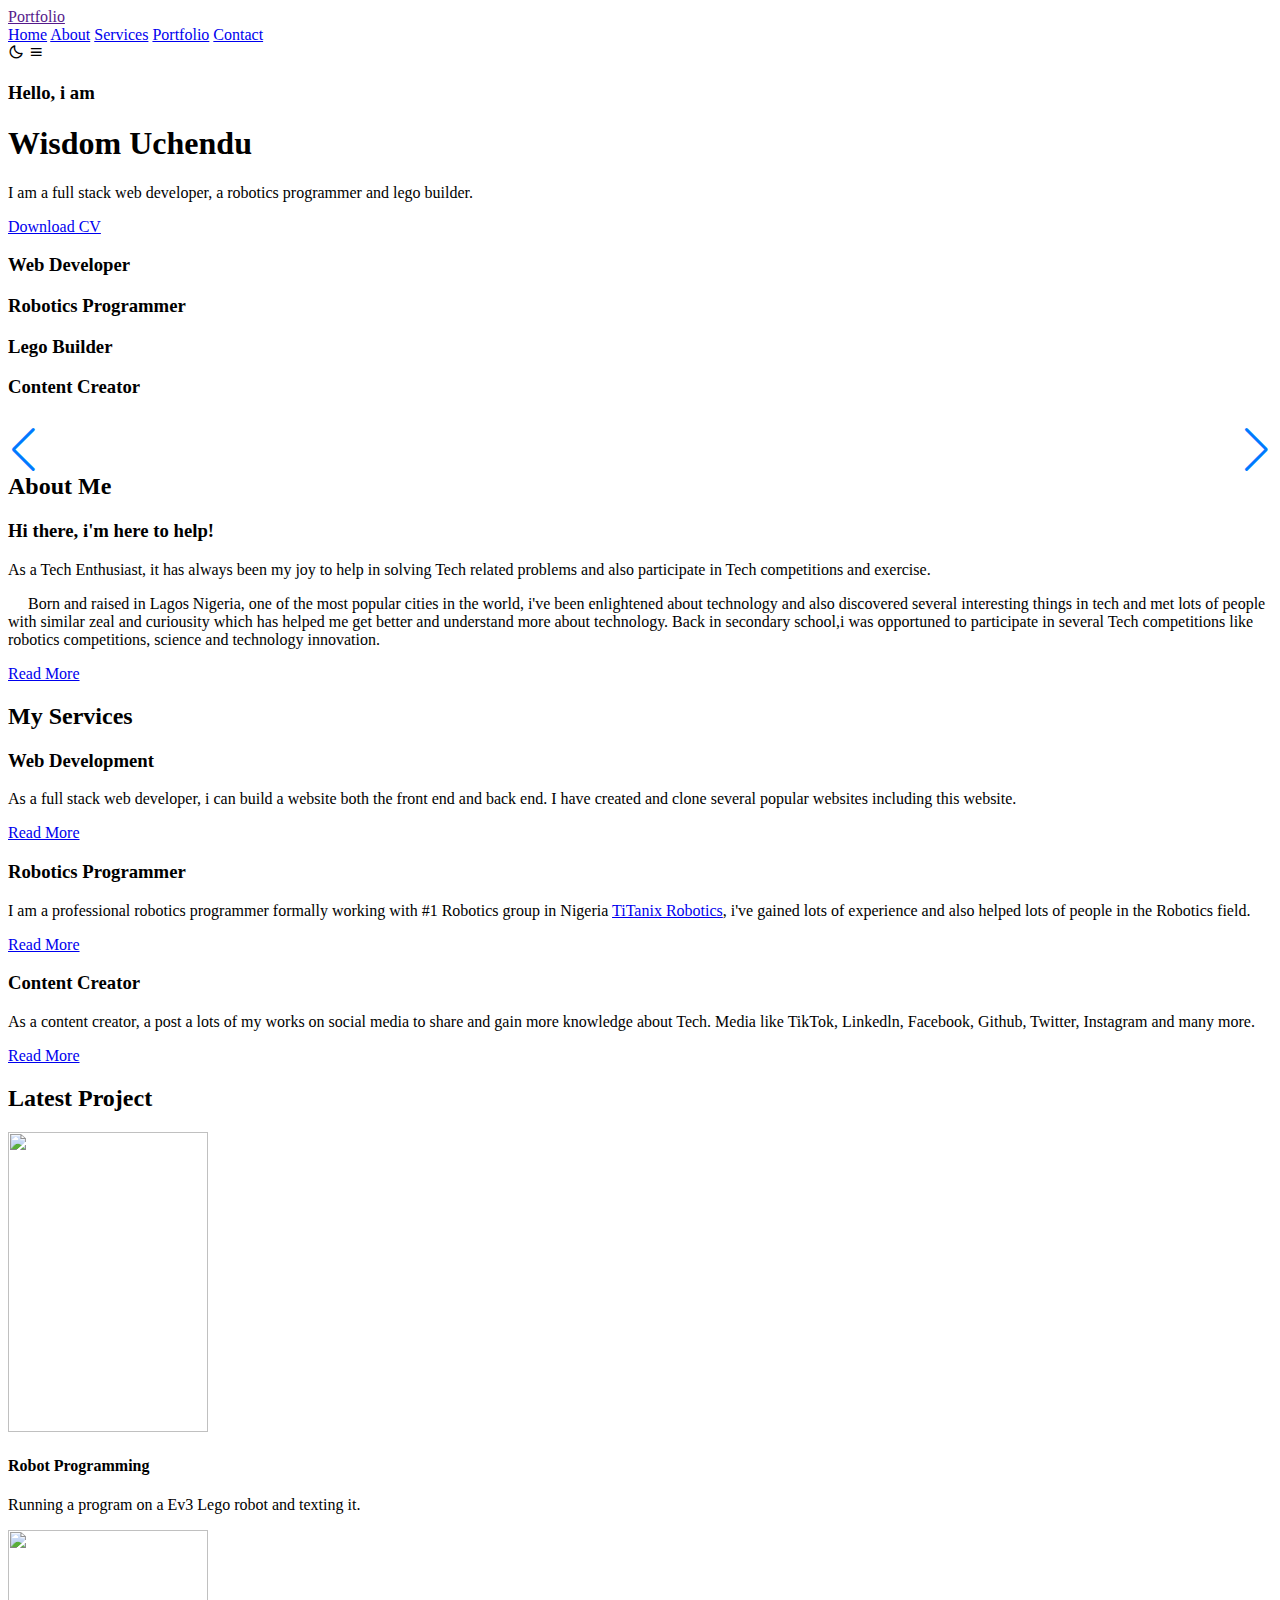
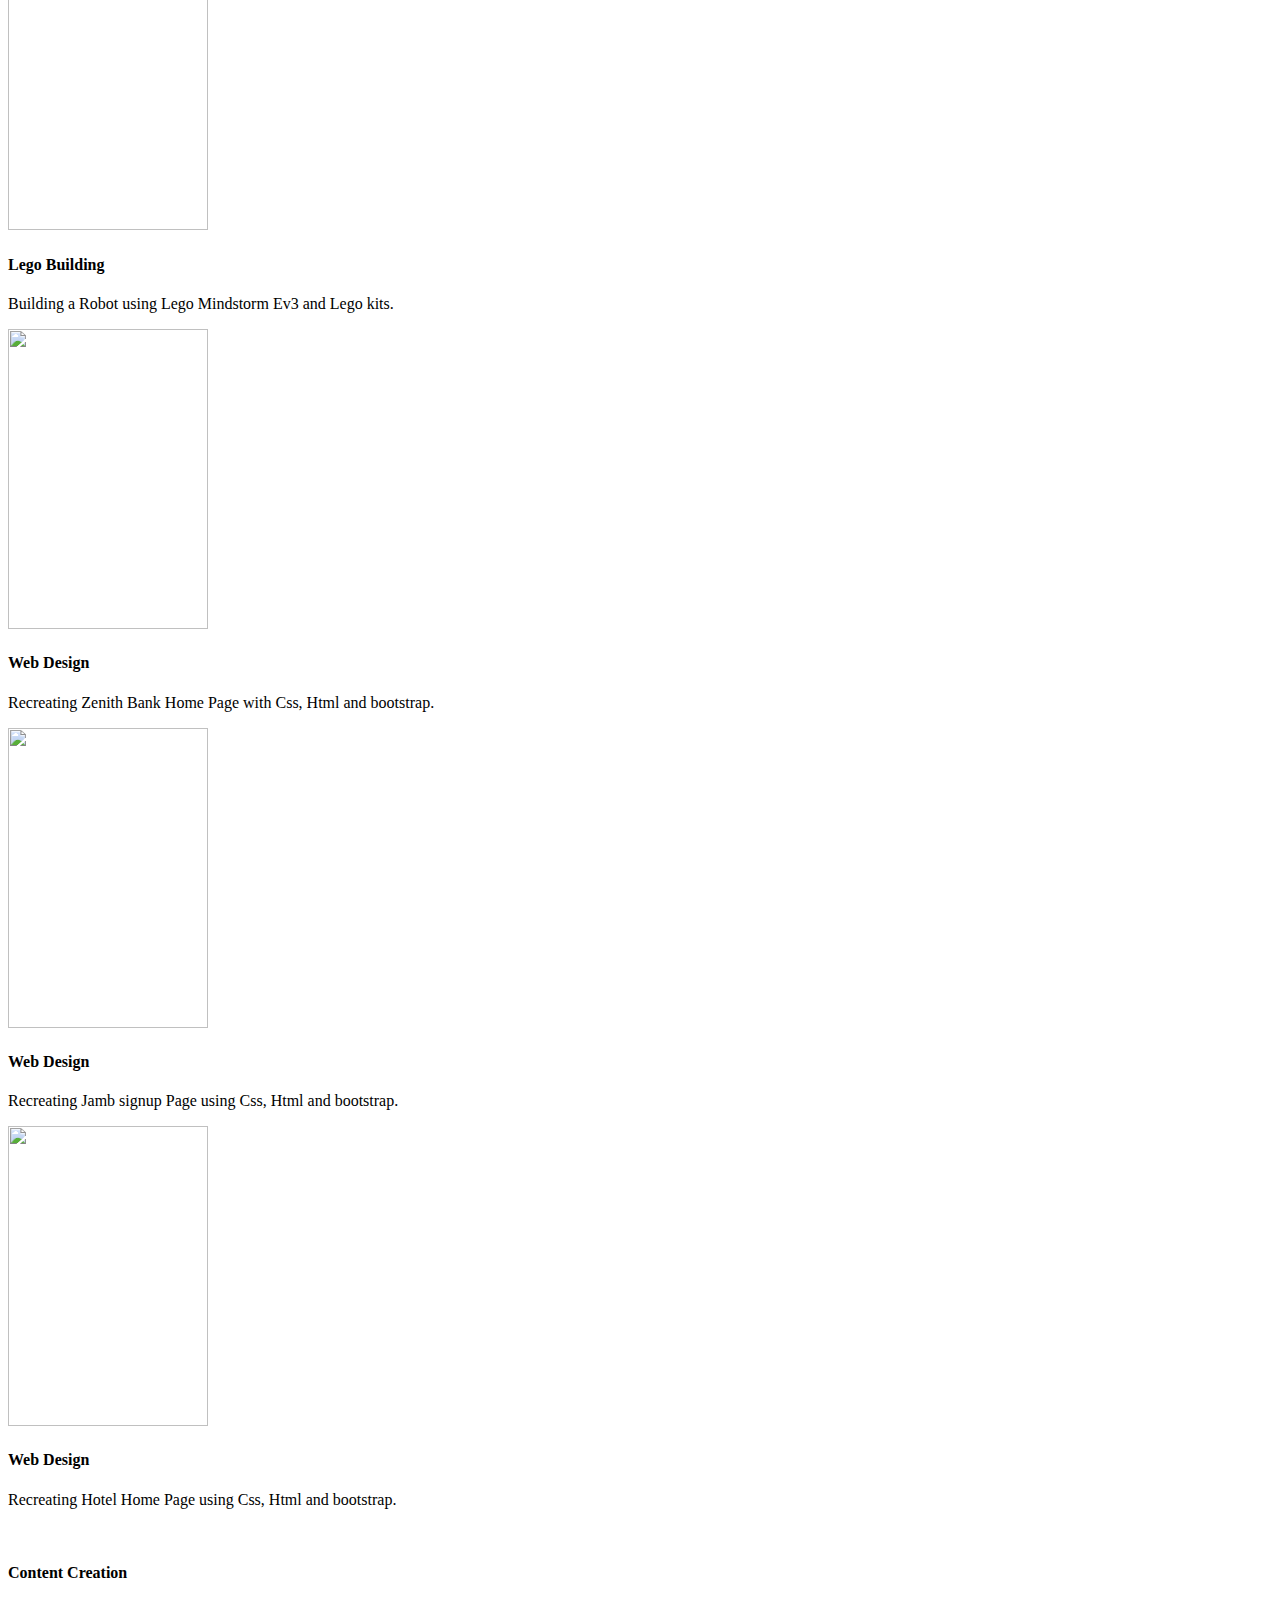
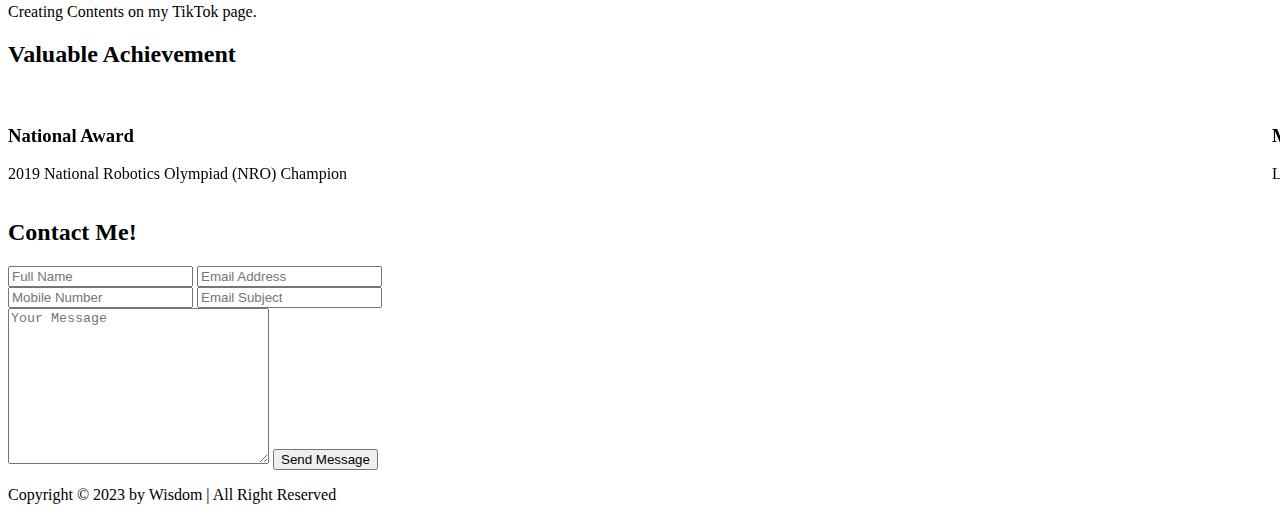
==== index.html @ 63e923a5 "Add files via upload" ====
<!DOCTYPE html>
<html lang="en">
<head>
    <meta charset="UTF-8">
    <meta http-equiv="X-UA-Compatible" content="IE=edge">
    <meta name="viewport" content="width=device-width, initial-scale=1.0">
    <title>WISDOM PORTFOLIO</title>
    <!-- <link rel="stylesheet" href="bootstrap/css/bootstrap.css">
    <link rel="stylesheet" href="bootstrap/css/bootstrap.min.css"> -->
    <link rel="stylesheet" href="https://cdn.jsdelivr.net/npm/swiper@11/swiper-bundle.min.css"/>
    <link rel="stylesheet" href="all.css">
    <link rel="stylesheet" href="portfolio.css">
    <link rel='stylesheet' href='https://unpkg.com/boxicons@2.1.4/css/boxicons.min.css'>
    <link rel="stylesheet" href="portfolio.js">
    
    <script src="bootstrap/js/bootstrap.js"></script>
</head>
<body>
    <div id="wrapper">
        <header class="header" id="header">
            <a href="" class="logo">Portfolio</a>
            <nav class="navbar">
                
                    <a class=" active" href="#home">Home</a>
                    <a class="" href="#about">About</a>
                    <a class="" href="#services">Services</a>
                    <a class="" href="#portfolio">Portfolio</a>
                    <a class="" href="#contact">Contact</a>
                
            </nav>
            <div class="bx bx-moon" id="darkMode-icon"></div>
            
            

            <div class="bx bx-menu" id="menu-icon"></div>
            
            
        </header>
        
            <section class="home" id="home">
                <div class="home-content">
                    <h3>Hello, i am</h3>
                    <h1>Wisdom Uchendu</h1>
                    <p>I am a full stack web developer, a robotics programmer and lego builder.</p>
                
    
                    <div class="social-media">
                        <a href="https://web.facebook.com/wisdom.uchendu.73" target="_blank"><i class="fab fa-facebook fa-2x"></i></a>
                        <a href="https://www.instagram.com/iam.wisdom7/" target="_blank"><i class="fab fa-instagram fa-2x"></i></a>
                        <a href="https://twitter.com/WisdomUchendu2" target="_blank"><i class="fab fa-twitter fa-2x"></i></a>
                        <a href="https://wa.me/+2349038744614?text=Hello Wisdom" target="_blank"><i class="fab fa-whatsapp fa-2x"></i></a>
                        <a href="https://www.linkedin.com/in/wisdom-uchendu-907a48246/" target="xfj"><i class="fab fa-linkedin fa-2x"></i></a>
                    </div>
    
                    <a href="#" class="btn">Download CV</a>
                </div>
    
                <div class="profession-container">
                    <div class="profession-box">
                        <div class="profession" style="--i:0;">
                            <i class="fa fa-code"></i>
                            <h3>Web Developer</h3>
                        </div>
                        <div class="profession" style="--i:1;">
                            <i class="fa fa-robot"></i>
                            <h3>Robotics Programmer</h3>
                        </div>
                        <div class="profession" style="--i:2;">
                            <i class="fa fa-building"></i>
                            <h3>Lego Builder</h3>
                        </div>
                        <div class="profession" style="--i:3;">
                            <i class="fa fa-camera"></i>
                            <h3>Content Creator</h3>
                        </div>
    
                        <div class="circle"></div>
                    </div>
    
                    <div class="overlay"></div>
                </div>
    
                <div class="home-img">
                    <img src="Myproject(2).png" alt="">
                </div>
            </section>
            <!----------------------- ABOUT --------------->
            <!----------------------- ABOUT --------------->
            <section class="about secs" id="about">
                <div class="about-img">
                    <img src="" alt="">
                </div>
                
                <div class="about-content">
                    <h2 class="heading">About <span>Me</span></h2>
                    <h3>Hi there, i'm here to help!</h3>
                    <p>As a Tech Enthusiast, it has always been my joy to help in solving Tech related problems
                    and also participate in Tech competitions and exercise.
                    <p style="text-indent: 20px; margin: 0;">Born and raised in Lagos Nigeria, one of the most popular cities
                    in the world, i've been enlightened about technology and also discovered several interesting things
                    in tech and met lots of people with similar zeal and curiousity which has helped me get better and understand
                    more about technology.
                    Back in secondary school,i was opportuned to participate in several Tech competitions like robotics competitions, science and technology
                    innovation.
                    </p>
                </p>
                    <a href="#" class="btn">Read More</a>     
                </div>
            </section>
            <!-- SERVICES -->
            <!-- SERVICES -->
            <section class="services" id="services">
                <h2 class="heading">My <span>Services</span></h2>
    
                <div class="services-container">
                    <div class="services-box">
                        <i class="fa fa-code fa-3x"></i>
                        <h3>Web Development</h3>
                        <p>As a full stack web developer, i can build a website both the front end and
                        back end. I have created and clone several popular websites including this website.
                        </p>
                        <a href="#" class="btn">Read More</a>
                    </div>
                    <div class="services-box">
                        <i class="fa fa-robot fa-3x"></i>
                        <h3>Robotics Programmer</h3>
                        <p>I am a professional robotics programmer formally working with #1 Robotics group in
                         Nigeria <a href="#">TiTanix Robotics</a>, i've gained lots of experience and also helped lots
                         of people in the Robotics field.
                        </p>
                        <a href="#" class="btn">Read More</a>
                    </div>
                    
                    <div class="services-box">
                        <i class="fa fa-camera fa-3x"></i>
                        <h3>Content Creator</h3>
                        <p>As a content creator, a post a lots of my works on social media to share and gain
                        more knowledge about Tech. Media like TikTok, Linkedln, Facebook, Github, Twitter, Instagram and many more.
                        </p>
                        <a href="#" class="btn">Read More</a>
                    </div>
                </div>
            </section>

            <!-- portfolio -->
            <!-- portfolio --> 
            <section class="portfolio" id="portfolio">
                <h2 class="heading">Latest <span>Project</span></h2>

                <div class="portfolio-container">
                    <div class="portfolio-box">
                        <img src="robot-program.jpg" height="300" width="200" alt="">
                        <div class="portfolio-layer">
                            <h4>Robot Programming</h4>
                            <p>Running a program on a Ev3 Lego robot and texting it.
                            </p>
                            <a href="portfolioIframes.html"><i class="fa fa-link"></i></a>
                        </div>
                    </div>
                    <div class="portfolio-box">
                        <img src="Robotics-building.jpg" height="300" width="200" alt="">
                        <div class="portfolio-layer">
                            <h4>Lego Building</h4>
                            <p>Building a Robot using Lego Mindstorm Ev3 and Lego kits.
                            </p>
                            <a href="portfolioIMG.html"><i class="fa fa-link"></i></a>
                        </div>
                    </div>
                    <div class="portfolio-box">
                        <img src="web-zenight.jpg" height="300" width="200" alt="">
                        <div class="portfolio-layer">
                            <h4>Web Design</h4>
                            <p>Recreating Zenith Bank Home Page with Css, Html and bootstrap.
                            </p>
                            <a href="#"><i class="fa fa-link"></i></a>
                        </div>
                    </div>
                    <div class="portfolio-box">
                        <img src="web-jamb.jpg" height="300" width="200" alt="">
                        <div class="portfolio-layer">
                            <h4>Web Design</h4>
                            <p>Recreating Jamb signup Page using Css, Html and bootstrap.
                            </p>
                            <a href="#"><i class="fa fa-link"></i></a>
                        </div>
                    </div>
                    <div class="portfolio-box">
                        <img src="web-hotel.jpg" height="300" width="200" alt="">
                        <div class="portfolio-layer">
                            <h4>Web Design</h4>
                            <p>Recreating Hotel Home Page using Css, Html and bootstrap.
                            </p>
                            <a href="#"><i class="fa fa-link"></i></a>
                        </div>
                    </div>
                    <div class="portfolio-box">
                        <img src="content-created.jpg" height="300" width="" alt="">
                        <div class="portfolio-layer">
                            <h4>Content Creation</h4>
                            <p>Creating Contents on my TikTok page.
                            </p>
                            <a href="https://www.tiktok.com/@uchenduwisdom?lang=en" target="_blank"><i class="fa fa-link"></i></a>
                        </div>
                    </div>
                </div>
            </section>

            <div class="testimonial-container">
                <h2 class="heading">Valuable <span>Achievement</span></h2>
                    
                <div class="testimonial-wrapper">
                    <div class="testimonial-box mySwiper">
                        <div class="testimonial-content swiper-wrapper">
                            <div class="testimonial-slide swiper-slide">
                                <img src="Hungary-pic11.jpg" alt="" width="300">
                                <h3>National Award</h3>
                                <p>2019 National Robotics Olympiad (NRO) Champion<i class="fa fa-trophy"></i></p>
                            </div>
                            <div class="testimonial-slide swiper-slide">
                                <img src="Award4.jpg" alt="" width="300">
                                <h3>Mrs Folasade Adefisayo</h3>
                                <p>Letter of commendation for my hard work, diligence and excellent performance at the world
                                robot olympiad in Gyor Hungary.</p>
                            </div>
                            <div class="testimonial-slide swiper-slide">
                                <img src="Hungary-pic2.jpg" alt="" width="300">
                                <h3>International Tech Participation</h3>
                                <p>Participating in 2019 Technology & Robot programming and innovation Dubai.</p>
                            </div>
                        </div>
                        <div class="swiper-button-next"></div>
                        <div class="swiper-button-prev"></div>
                        <div class="swiper-pagination"></div>
                    </div>
                    
                </div>
            </div>
            <section class="contact" id="contact">
                <h2 class="heading">Contact <span>Me!</span></h2>

                <form onsubmit="sendEmail(); reset(); return false;">
                    <div class="input-box">
                        <input type="text" id="name" placeholder="Full Name">
                        <input type="email" id="email" placeholder="Email Address">
                    </div>
                    <div class="input-box">
                        <input type="text" id="phone" placeholder="Mobile Number">
                        <input type="text" id="subject" placeholder="Email Subject">
                    </div>
                    <textarea name="" id="" cols="30" rows="10" placeholder="Your Message"></textarea>
                    <input type="submit" value="Send Message" class="btn">
                </form>
            </section>
        <footer class="footer">
            <div class="footer-text">
                <p>Copyright &copy; 2023 by Wisdom | All Right Reserved</p>
            </div>
            <div class="footer-iconTop">
                <a href="#home"><i class="fa fa-arrow-up fa-2x"></i></a>
            </div>
        </footer>
    </div>

    <!-- scroll reveal -->
    <script src="https://smtpjs.com/v3/smtp.js"></script>
    <script>
            function sendEmail(){
            Email.send({
                Host : "smtp.gmail.com",
                Username : "wisdomuchendu49@gmail.com",
                Password : "qwwmsiatynapcegk",
                To : 'wisdomuchendu49@gmail.com',
                From : document.getElementById("email").value,
                Subject : document.getElementById("subject").value,
                Body : "And this is the body"
            }).then(
                message => alert(message)
            );
        }
    </script>
    <script src="https://unpkg.com/scrollreveal"></script>


    <script src="https://cdn.jsdelivr.net/npm/swiper@11/swiper-bundle.min.js"></script>
    <script src="portfolio.js"></script>
    <!-- <script type="text/javascript" src="assets/javascript/portfolio2.js"></script> -->

</body>
</html>
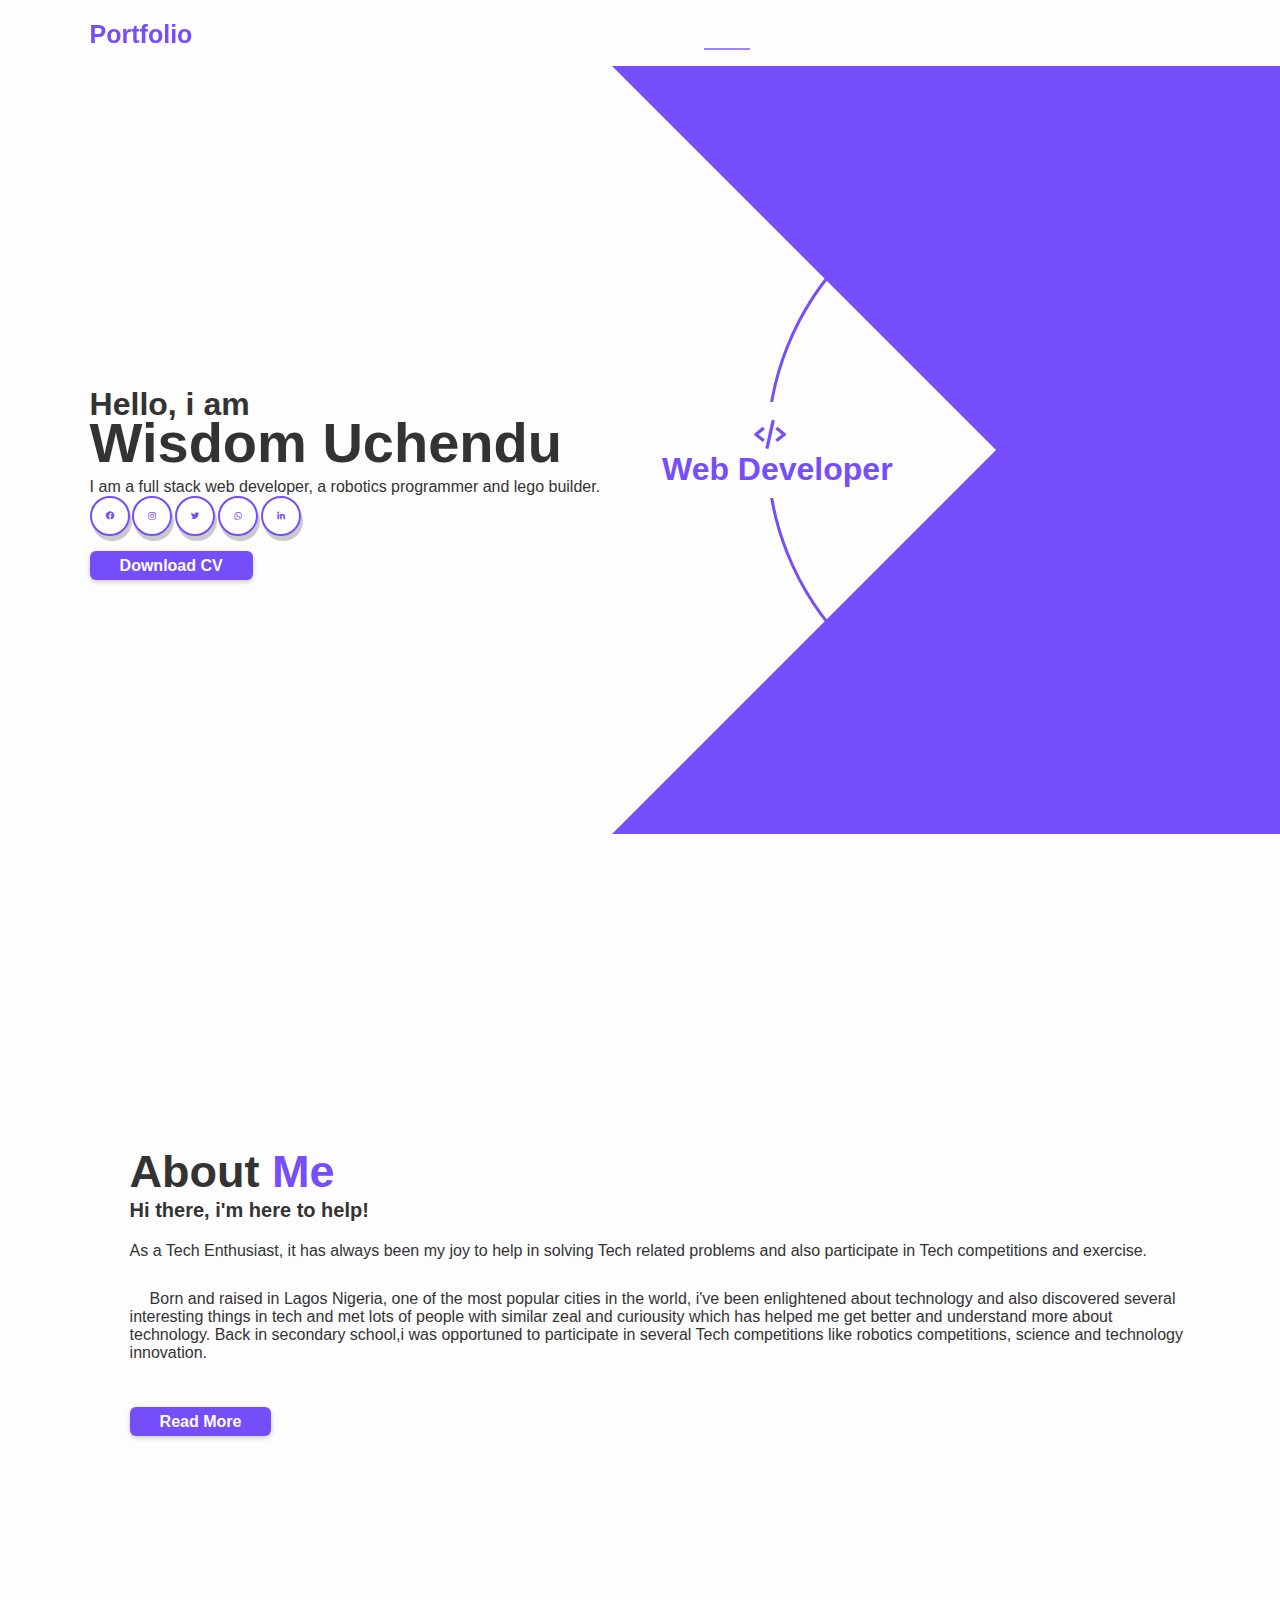
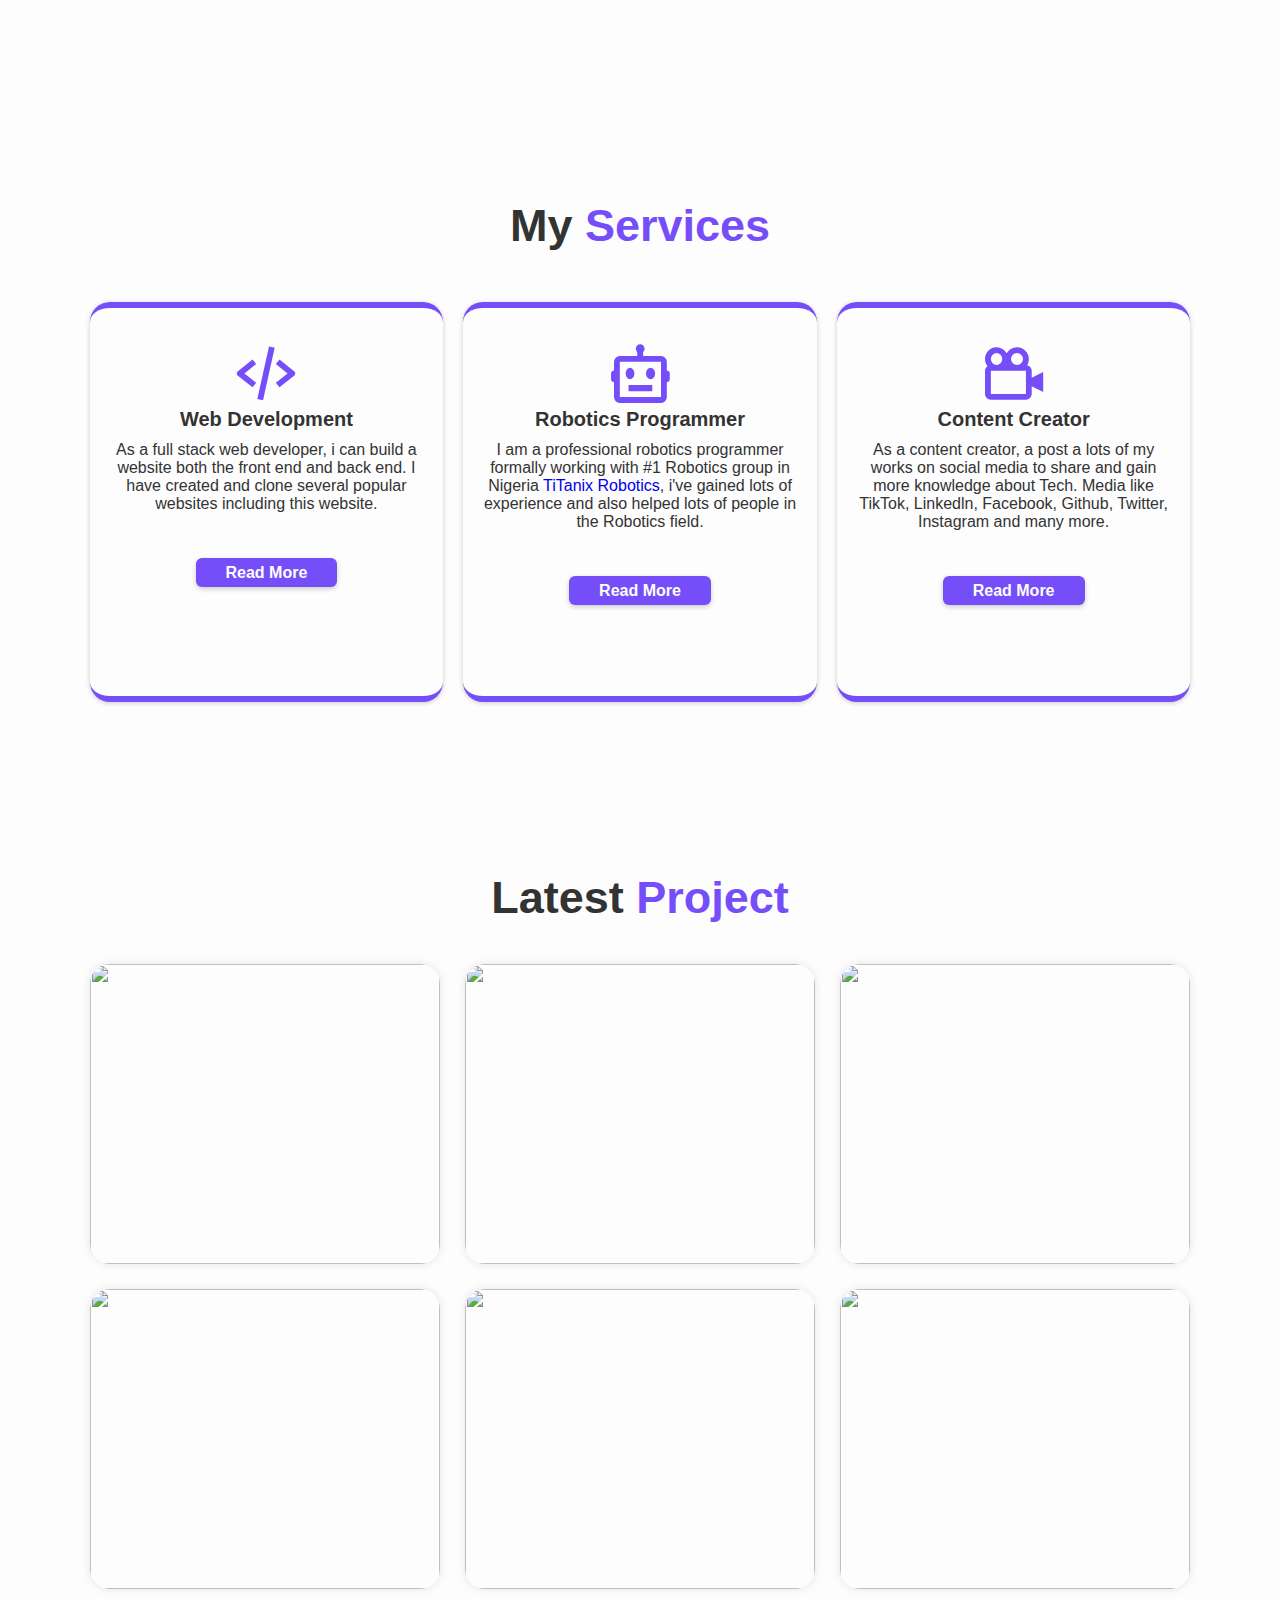
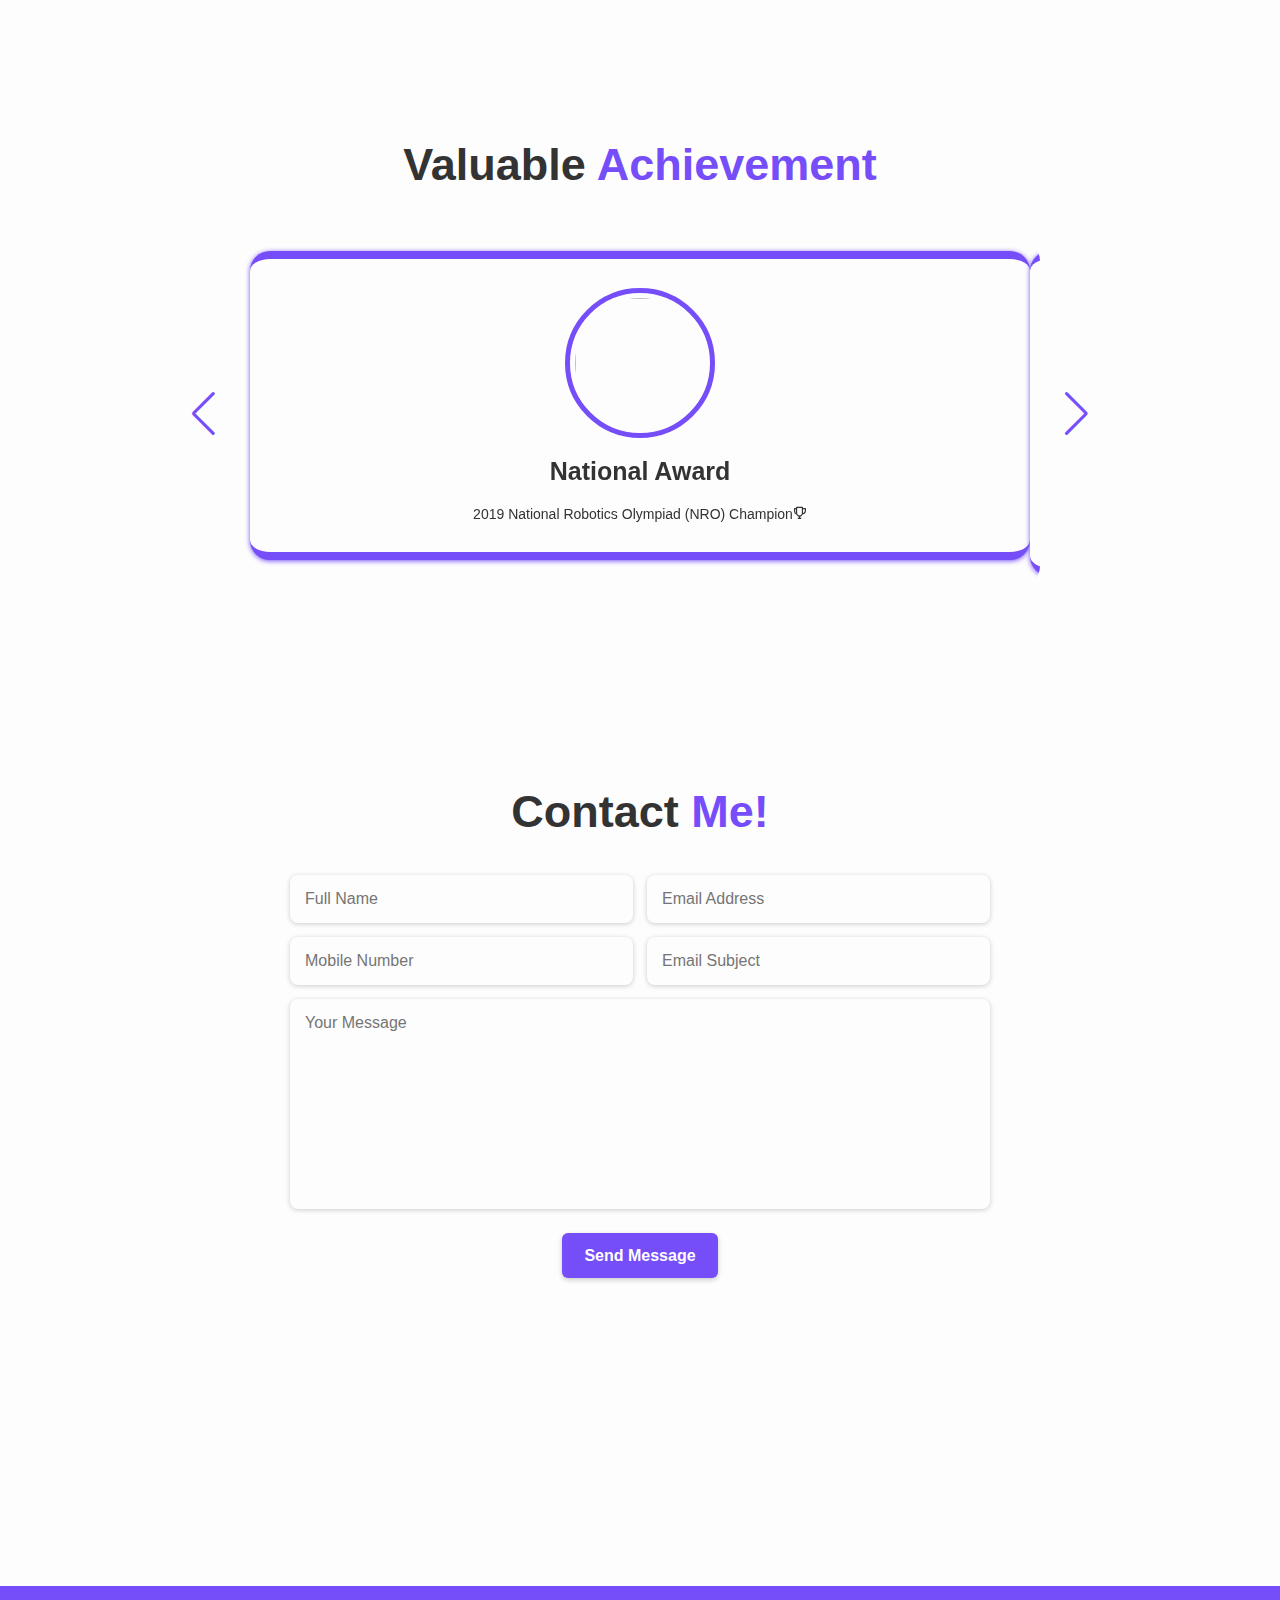
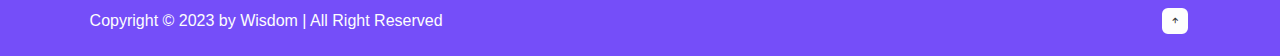
==== commit 757ae75f: "Add files via upload" ====
--- a/index.html
+++ b/index.html
@@ -8,6 +8,7 @@
     <!-- <link rel="stylesheet" href="bootstrap/css/bootstrap.css">
     <link rel="stylesheet" href="bootstrap/css/bootstrap.min.css"> -->
     <link rel="stylesheet" href="https://cdn.jsdelivr.net/npm/swiper@11/swiper-bundle.min.css"/>
+    <link rel="icon" type="image/png" href="Wimage.jpg">
     <link rel="stylesheet" href="all.css">
     <link rel="stylesheet" href="portfolio.css">
     <link rel='stylesheet' href='https://unpkg.com/boxicons@2.1.4/css/boxicons.min.css'>
@@ -45,11 +46,11 @@
                 
     
                     <div class="social-media">
-                        <a href="https://web.facebook.com/wisdom.uchendu.73" target="_blank"><i class="fab fa-facebook fa-2x"></i></a>
-                        <a href="https://www.instagram.com/iam.wisdom7/" target="_blank"><i class="fab fa-instagram fa-2x"></i></a>
-                        <a href="https://twitter.com/WisdomUchendu2" target="_blank"><i class="fab fa-twitter fa-2x"></i></a>
-                        <a href="https://wa.me/+2349038744614?text=Hello Wisdom" target="_blank"><i class="fab fa-whatsapp fa-2x"></i></a>
-                        <a href="https://www.linkedin.com/in/wisdom-uchendu-907a48246/" target="xfj"><i class="fab fa-linkedin fa-2x"></i></a>
+                        <a href="https://web.facebook.com/wisdom.uchendu.73" target="_blank"><i class='bx bxl-facebook-circle'></i></a>
+                        <a href="https://www.instagram.com/iam.wisdom7/" target="_blank"><i class='bx bxl-instagram'></i></a>
+                        <a href="https://twitter.com/WisdomUchendu2" target="_blank"><i class='bx bxl-twitter'></i></a>
+                        <a href="https://wa.me/+2349038744614?text=Hello Wisdom" target="_blank"><i class='bx bxl-whatsapp'></i></i></a>
+                        <a href="https://www.linkedin.com/in/wisdom-uchendu-907a48246/" target="xfj"><i class='bx bxl-linkedin'></i></i></a>
                     </div>
     
                     <a href="#" class="btn">Download CV</a>
@@ -58,19 +59,19 @@
                 <div class="profession-container">
                     <div class="profession-box">
                         <div class="profession" style="--i:0;">
-                            <i class="fa fa-code"></i>
+                            <i class='bx bx-code-alt'></i>
                             <h3>Web Developer</h3>
                         </div>
                         <div class="profession" style="--i:1;">
-                            <i class="fa fa-robot"></i>
+                            <i class='bx bx-bot'></i>
                             <h3>Robotics Programmer</h3>
                         </div>
                         <div class="profession" style="--i:2;">
-                            <i class="fa fa-building"></i>
+                            <i class='bx bx-buildings'></i>
                             <h3>Lego Builder</h3>
                         </div>
                         <div class="profession" style="--i:3;">
-                            <i class="fa fa-camera"></i>
+                            <i class='bx bx-camera-movie'></i>
                             <h3>Content Creator</h3>
                         </div>
     
@@ -114,7 +115,7 @@
     
                 <div class="services-container">
                     <div class="services-box">
-                        <i class="fa fa-code fa-3x"></i>
+                        <i class='bx bx-code-alt'></i>
                         <h3>Web Development</h3>
                         <p>As a full stack web developer, i can build a website both the front end and
                         back end. I have created and clone several popular websites including this website.
@@ -122,7 +123,7 @@
                         <a href="#" class="btn">Read More</a>
                     </div>
                     <div class="services-box">
-                        <i class="fa fa-robot fa-3x"></i>
+                        <i class='bx bx-bot'></i>
                         <h3>Robotics Programmer</h3>
                         <p>I am a professional robotics programmer formally working with #1 Robotics group in
                          Nigeria <a href="#">TiTanix Robotics</a>, i've gained lots of experience and also helped lots
@@ -132,7 +133,7 @@
                     </div>
                     
                     <div class="services-box">
-                        <i class="fa fa-camera fa-3x"></i>
+                        <i class='bx bx-camera-movie'></i>
                         <h3>Content Creator</h3>
                         <p>As a content creator, a post a lots of my works on social media to share and gain
                         more knowledge about Tech. Media like TikTok, Linkedln, Facebook, Github, Twitter, Instagram and many more.
@@ -154,7 +155,7 @@
                             <h4>Robot Programming</h4>
                             <p>Running a program on a Ev3 Lego robot and texting it.
                             </p>
-                            <a href="portfolioIframes.html"><i class="fa fa-link"></i></a>
+                            <a href="portfolioIframes.html"><i class='bx bx-link'></i></a>
                         </div>
                     </div>
                     <div class="portfolio-box">
@@ -163,7 +164,7 @@
                             <h4>Lego Building</h4>
                             <p>Building a Robot using Lego Mindstorm Ev3 and Lego kits.
                             </p>
-                            <a href="portfolioIMG.html"><i class="fa fa-link"></i></a>
+                            <a href="portfolioIMG.html"><i class='bx bx-link'></i></a>
                         </div>
                     </div>
                     <div class="portfolio-box">
@@ -172,7 +173,7 @@
                             <h4>Web Design</h4>
                             <p>Recreating Zenith Bank Home Page with Css, Html and bootstrap.
                             </p>
-                            <a href="#"><i class="fa fa-link"></i></a>
+                            <a href="#"><i class='bx bx-link'></i></a>
                         </div>
                     </div>
                     <div class="portfolio-box">
@@ -181,7 +182,7 @@
                             <h4>Web Design</h4>
                             <p>Recreating Jamb signup Page using Css, Html and bootstrap.
                             </p>
-                            <a href="#"><i class="fa fa-link"></i></a>
+                            <a href="#"><i class='bx bx-link'></i></a>
                         </div>
                     </div>
                     <div class="portfolio-box">
@@ -190,7 +191,7 @@
                             <h4>Web Design</h4>
                             <p>Recreating Hotel Home Page using Css, Html and bootstrap.
                             </p>
-                            <a href="#"><i class="fa fa-link"></i></a>
+                            <a href="#"><i class='bx bx-link'></i></a>
                         </div>
                     </div>
                     <div class="portfolio-box">
@@ -199,7 +200,7 @@
                             <h4>Content Creation</h4>
                             <p>Creating Contents on my TikTok page.
                             </p>
-                            <a href="https://www.tiktok.com/@uchenduwisdom?lang=en" target="_blank"><i class="fa fa-link"></i></a>
+                            <a href="https://www.tiktok.com/@uchenduwisdom?lang=en" target="_blank"><i class='bx bx-link'></i></a>
                         </div>
                     </div>
                 </div>
@@ -214,7 +215,7 @@
                             <div class="testimonial-slide swiper-slide">
                                 <img src="Hungary-pic11.jpg" alt="" width="300">
                                 <h3>National Award</h3>
-                                <p>2019 National Robotics Olympiad (NRO) Champion<i class="fa fa-trophy"></i></p>
+                                <p>2019 National Robotics Olympiad (NRO) Champion<i class='bx bx-trophy'></i></p>
                             </div>
                             <div class="testimonial-slide swiper-slide">
                                 <img src="Award4.jpg" alt="" width="300">
@@ -256,7 +257,7 @@
                 <p>Copyright &copy; 2023 by Wisdom | All Right Reserved</p>
             </div>
             <div class="footer-iconTop">
-                <a href="#home"><i class="fa fa-arrow-up fa-2x"></i></a>
+                <a href="#home"><i class='bx bx-up-arrow-alt'></i></a>
             </div>
         </footer>
     </div>
--- a/portfolio.css
+++ b/portfolio.css
@@ -0,0 +1,837 @@
+#wrapper{
+    margin: 0;
+    padding: 0;
+    width: 100%;
+}
+a{
+    text-decoration: none;
+}
+*{
+    margin: 0;
+    padding: 0;
+    box-sizing: border-box;
+    text-decoration: none;
+    border: none;
+    outline: none;
+    scroll-behavior: smooth;
+    font-family: 'poppins', sans-serif;
+}
+:root{
+    --bg-color: #fdfdfd;
+    --text-color: #333;
+    --main-color: #754ef9;
+    --white-color: #fdfdfd;
+    --shadow-color: rgba(0,0,0,0.2);
+}
+.dark-mode{
+    --bg-color: #0b061f;
+    --text-color: #fdfdfd;
+    --shadow-color: rgba(0,0,0,.7);
+}
+html{
+    font-size: 62.5%;
+    overflow-x: hidden;
+}
+body{
+    background: var(--bg-color);
+    color: var(--text-color);
+}
+.header{
+    position: fixed;
+    top: 0;
+    left: 0;
+    width: 100%;
+    padding: 2rem 7%;
+    background: transparent;
+    display: flex;
+    align-items: center;
+    z-index: 100;
+    transition: .5s;
+}
+.navbar a{
+    list-style-type: none;
+}
+ul li{
+    display: inline-flex;
+}
+.header.sticky{
+    background: var(--bg-color);
+    box-shadow: 0 .1rem 1rem var(--shadow-color);
+}
+/* .mobile-menu{
+    display: none;
+} */
+.logo{
+    font-size: 2.5rem;
+    color: var(--main-color);
+    font-weight: 600;
+    margin-right: auto;
+    text-decoration: none;
+}
+.navbar a{
+    position: relative;
+    text-decoration: none;
+    font-size: 1.7rem;
+    color: var(--white-color);
+    font-weight: 500;
+    margin-right: 3.5rem;
+}
+.header.sticky .navbar a{
+    color: var(--text-color);
+}
+.header.sticky .navbar a.active{
+    color: var(--main-color);
+}
+.navbar a.active::before{
+    content: '';
+    position: absolute;
+    left: 0;
+    bottom: -6px;
+    width: 100%;
+    height: .2rem;
+    background: var(--white-color);
+}
+.navbar a.active::before{
+    background: var(--main-color);
+    opacity: .7;
+}
+#darkMode-icon{
+    font-size: 2.4rem;
+    color: var(--white-color);
+    cursor: pointer;
+}
+.header.sticky #darkMode-icon{
+    color: var(--text-color);
+    opacity: .9;
+}
+.header.sticky .navbar a::before{
+    background: var(--main-color);
+    opacity: .7;
+}
+
+#menu-icon{
+    font-size: 3.6rem;
+    color: var(--text-color);
+    display: none;
+}
+section{
+    min-height: 100vh;
+    padding: 10rem 7% 2rem;
+}
+.home{
+    display: flex;
+    align-items: center;
+}
+.home .home-section{
+    max-width: 44rem;
+}
+.home-content h3{
+    font-size: 3.2rem;
+    font-weight: 600;
+    line-height: 0.3;
+}
+.home-content h1{
+    font-size: 5.6rem;
+    font-weight: 700;
+    margin-bottom: .3rem;
+}
+.home-content p{
+    font-size: 1.6rem;
+}
+.home-content .social-media a{
+    text-decoration: none;
+    display: inline-flex;
+    justify-content: center;
+    align-items: center;
+    width: 4rem;
+    height: 4rem;
+    background: transparent;
+    border: 0.2rem solid var(--main-color);
+    border-radius: 50%;
+    box-shadow: 0.2rem 0.5rem var(--shadow-color);
+    color: var(--main-color);
+}
+.home-content .social-media a:hover{
+    background-color: var(--main-color);
+    color: var(--white-color);
+}
+.btn{
+    margin-top: 15px;
+    display: inline-block;
+    padding: 1.2rem 2.8rem;
+    background: var(--main-color);
+    border-radius: 0.6rem;
+    box-shadow: 0 0.2rem 0.5rem var(--shadow-color);
+    font-size: 1.6rem;
+    color: var(--white-color);
+    line-height: 0.1rem;
+    font-weight: 600;
+    border: .2rem solid transparent;
+    transition: .5s ease;
+}
+.btn:hover{
+    background: transparent;
+    color: var(--main-color);
+    border-color: var(--main-color);
+}
+.home .profession-container{
+    position: absolute;
+    top: 50%;
+    right: 0;
+    transform: translateY(-50%);
+    width: 768px;
+    height: 768px;
+    overflow: hidden;
+}
+.home .profession-container .profession-box{
+    position: absolute;
+    top: 0;
+    right: 0;
+    width: 768px;
+    height: 768px;
+    border-radius: 50%;
+    display: flex;
+    justify-content: center;
+    align-items: center;
+    animation: professionRotate 13s ease-out infinite;
+}
+@keyframes professionRotate{
+    0%,20%{
+        transform: rotate(0deg);
+    }
+    25%,45%{
+        transform: rotate(-90deg);
+    }
+    50%,70%{
+        transform: rotate(-180deg);
+    }
+    75%,95%{
+        transform: rotate(-270deg);
+    }
+    100%{
+        transform: rotate(-360deg);
+    }
+}
+.home .profession-box .profession{
+    left: 0;
+    position: absolute;
+    display: flex;
+    align-items: center;
+    flex-direction: column;
+    color: var(--main-color);
+    transform: rotate(calc(360deg / 4 * var(--i)));
+    transform-origin: 384px;
+    background: var(--bg-color);
+    padding: 13px 0;
+}
+.home .profession-box .profession:nth-child(1) i{
+    margin-right: 15px;
+}
+.home .profession-box .profession:nth-child(2),
+.home .profession-box .profession:nth-child(4) i{
+    padding-bottom: 20px;
+}
+.home .profession i{
+    font-size: 3.8rem;
+}
+.home .profession h3{
+    font-size: 3.2rem;
+    line-height: 1;
+    font-weight: 600;
+}
+.home .profession-box .circle{
+    width: 560px;
+    height: 560px;
+    border: 3px solid var(--main-color);
+    border-radius: 50%;
+}
+.home .profession-container .overlay{
+    position: absolute;
+    top: 0;
+    right: 0;
+    width: 0;
+    height: 0;
+    border-top: 384px solid var(--main-color);
+    border-right: 384px solid var(--main-color);
+    border-bottom: 384px solid var(--main-color);
+    border-left: 384px solid transparent;
+}
+.home-img img{
+    position: absolute;
+    bottom: 0;
+    right: 0;
+    width: 50rem;
+    pointer-events: none;
+}
+span{
+    color: var(--main-color);
+}
+.about{
+    display: flex;
+    justify-content: center;
+    align-items: center;
+    gap: 4rem;
+    margin-top: -100px;
+}
+.about-img img{
+    width: 55vh;
+}
+.heading{
+    font-size: 4.5rem;
+    text-align: center;
+    font-weight: 600;
+}
+.about-content h2{
+    text-align: left;
+    line-height: 1.2;
+}
+.about-content h3{
+    font-size: 2rem;
+}
+.about-content p{
+    font-size: 1.6rem;
+    margin: 2rem 0 3rem;
+}
+.services{
+    min-height: auto;
+    padding-bottom: 7rem;
+}
+.services h2{
+    margin-bottom: 5rem;
+}
+.services .services-container{
+    display: flex;
+    justify-content: center;
+    align-items: center;
+    flex-wrap: wrap;
+    gap: 2rem;
+}
+.services-container .services-box{
+    flex: 1 1 30rem;
+    background: var(--bg-color);
+    padding: 3rem 2rem 4rem;
+    border-radius:  2rem;
+    box-shadow: 0 .1rem .5rem var(--shadow-color);
+    text-align: center;
+    border-top: .6rem solid var(--main-color);
+    border-bottom: .6rem solid var(--main-color);
+    transition: .5s ease;
+}
+.services-container .services-box:hover{
+    box-shadow: 0 .1rem 2rem var(--shadow-color);
+    transform: scale(1.02);
+    cursor: pointer;
+}
+.services-box{
+    height: 400px;
+}
+.services-box i{
+    color: var(--main-color);
+    font-size: 7rem;
+    transition: .5s ease;
+}
+.services-box h3{
+    font-size: 2rem;
+    font-weight: 600;
+}
+.services-box:hover h3{
+    color: var(--main-color);
+}
+.services-box p{
+    font-size: 1.6rem;
+    margin: 1rem 0 3rem;
+}
+.portfolio{
+    padding-bottom: 10rem;
+}
+.portfolio h2{
+    margin-bottom: 4rem;
+}
+.portfolio .portfolio-container{
+    display: grid;
+    grid-template-columns: repeat(3, 1fr);
+    align-items: center;
+    gap: 2.5rem;
+}
+.portfolio-container .portfolio-box{
+    position: relative;
+    display: flex;
+    border-radius: 2rem;
+    box-shadow: 0 0 1rem rgba(0, 0, 0, .1);
+    overflow: hidden;
+}
+.portfolio-box img{
+    width: 100%;
+    transition: .5 ease;
+}
+.portfolio-box:hover img{
+    transform: scale(1.1);
+}
+.portfolio-box .portfolio-layer{
+    position: absolute;
+    bottom: 0;
+    left: 0;
+    width: 100%;
+    height: 100%;
+    background: linear-gradient(rgba(0, 0, 0, .1), var(--main-color));
+    color: var(--white-color);
+    display: flex;
+    align-items: center;
+    justify-content: center;
+    flex-direction: column;
+    text-align: center;
+    padding: 0 4rem;
+    opacity: 0;
+    transition: 500ms ease;
+}
+.portfolio-box:hover .portfolio-layer{
+    opacity: 1;
+}
+.portfolio-layer h4{
+    font-size: 3rem;
+    font-weight: 600;
+}
+.portfolio-layer p{
+    font-size: 1.6rem;
+    margin: .3rem 0 1rem;
+}
+.portfolio-layer a{
+    display: inline-flex;
+    justify-content: center;
+    align-items: center;
+    width: 5rem;
+    height: 5rem;
+    background: var(--white-color);
+    border-radius: 50%;
+    text-decoration: none;
+}
+.portfolio-layer a i{
+    font-size: 2rem;
+    color: #333;
+}
+
+/*************testimonial********************/
+/*************testimonial********************/
+.testimonial-container{
+    display: flex;
+    align-items: center;
+    flex-direction: column;
+    width: 100%;
+    padding: 5rem 1rem;
+}
+.testimonial-container .testimonial-wrapper{
+    position: relative;
+    max-width: 90rem;
+    width: 100%;
+    padding: 5rem;
+}
+.testimonial-wrapper .testimonial-box{
+    padding: 1rem;
+    border-radius: 2rem;
+    overflow: hidden;
+}
+.testimonial-content .testimonial-slide{
+    display: flex;
+    align-items: center;
+    flex-direction: column;
+    background: var(--bg-color);
+    border-radius: 2rem;
+    box-shadow: 0 .1rem .5rem var(--main-color);
+    padding: 3rem 5rem;
+    border-top: .8rem solid var(--main-color);
+    border-bottom: .8rem solid var(--main-color);
+}
+.testimonial-slide img{
+    /* align-items: center; */
+    width: 14rem;
+    height: 14rem;
+    object-fit: cover;
+    border-radius: 50%;
+    border: .5rem solid var(--bg-color);
+    outline: .5rem solid var(--main-color);
+    margin: .4rem;
+}
+.testimonial-slide h3{
+    font-size: 2.5rem;
+    font-weight: 600;
+    margin: 2rem 0;
+}
+.testimonial-slide p{
+    font-size: 1.4rem;
+    text-align: center;
+}
+.testimonial-box .swiper-button-next,
+.testimonial-box .swiper-button-prev{
+    color: var(--main-color);
+}
+.testimonial-box .swiper-button-next{
+    right: 0;
+}
+.testimonial-box .swiper-button-prev{
+    left: 0;
+}
+.testimonial-box .swiper-pagination-bullet{
+    background: rgba(0, 0, 0, .8);
+}
+.testimonial-box .swiper-pagination-bullet-active{
+    background: var(--main-color);
+}
+/*******************/
+/*******************/
+.contact h2{
+    margin-bottom: 3rem;
+}
+.contact form{
+    max-width: 70rem;
+    margin: 1rem auto;
+    text-align: center;
+    margin-bottom: 3rem;
+}
+.contact form .input-box{
+    display: flex;
+    justify-content: space-between;
+    flex-wrap: wrap;
+}
+.contact form .input-box input,
+.contact form textarea{
+    width: 100%;
+    padding: 1.5rem;
+    font-size: 1.6rem;
+    color: var(--text-color);
+    background: var(--bg-color);
+    border-radius: .8rem;
+    margin: .7rem 0;
+    box-shadow: 0 .1rem .5rem var(--shadow-color);
+}
+.contact form .input-box input{
+    width: 49%;
+}
+.contact form textarea{
+    resize: none;
+}
+.contact form .btn{
+    padding: 20px;
+}
+.footer{
+    display: flex;
+    justify-content: space-between;
+    align-items: center;
+    flex-wrap: wrap;
+    padding: 2rem 7%;
+    background: var(--main-color);
+}
+.footer-text p{
+    font-size: 1.6rem;
+    color: var(--white-color);
+    font-weight: 500;
+}
+.footer-iconTop a{
+    text-decoration: none;
+    display: inline-flex;
+    justify-content: center;
+    align-items: center;
+    padding: .8rem;
+    background: var(--white-color);
+    border-radius: .8rem;
+    border: .2rem solid var(--main-color);
+    outline: .2rem solid transparent;
+    transition: .5s ease;
+}
+.footer-iconTop a:hover{
+    outline-color: var(--white-color);
+}
+.footer-iconTop a i{
+    color: #333;
+}
+/****************** breakpoint @media **********/
+/****************** breakpoint @media **********/
+@media (max-width: 1200px) {
+    html{
+        font-size: 55%;
+    }
+    .home .profession-container{
+        height: 85.8rem;
+    }
+    .home .profession-container .profession-box{
+        right: -12rem;
+        height: 85.8rem;
+    }
+    .home .profession-container .overlay{
+        right: -9rem;
+    }
+}
+/*********** 1024px *****/
+@media (max-width: 1924px){
+    .home .profession-container .profession-box{
+        right: -15rem;
+    }
+    .home .profession-container .overlay{
+        right: -10rem;
+    }
+}
+@media (max-width: 1024px){
+    .header {
+        padding: 2rem 3% 2rem;
+    }
+    section {
+        padding: 10rem 3% 2rem;
+    }
+    .home .portfolio-container .profession-box{
+        right: -22rem;
+    }
+    .home .profession-container .overlay{
+        right: -15rem;
+    }
+
+    /* .home .home-content{
+        max-width: 50rem;
+    }
+    .home .profession-container .profession-box{
+        right: -45rem;
+    }
+    .home .profession-container .overlay{
+        right: -39.5rem;
+    } */
+}
+/************** 991px **************/
+@media (max-width: 991px){
+    .navbar a:nth-child(1),
+    .navbar a:nth-child(2){
+        color: var(--main-color);
+    }
+    /* .navbar a.active::before{
+        background: var(--main-color);
+        opacity: .7;
+    } */
+    .home .home-content{
+        max-width: 50rem;
+    }
+    .home .profession-container .profession-box{
+        right: -45rem;
+    }
+    .home .profession-container .overlay{
+        right: -39.5rem;
+    }
+    .home-img img{
+        display: none;
+    }
+    .services .portfolio{
+        padding-bottom: 7rem;
+    }
+    .contact{
+        min-height: auto;
+    }
+    .footer{
+        padding: 2rem 3%;
+    }
+}
+/*************** 770px ******************/
+@media (max-width: 770px){
+    #menu-icon{
+        display: block;
+    }
+    #dark-icon{
+        position: absolute;
+        right: 7rem;
+        font-size: 2.6rem;
+        color: var(--text-color);
+        margin-bottom: .1rem;
+    }
+    .navbar{
+        position: absolute;
+        top: 100%;
+        left: 0;
+        width: 100%;
+        padding: 1rem 3%;
+        background: var(--bg-color);
+        border-top: 1rem solid rgba(0, 0, 0, .2);
+        box-shadow: 0 .5rem 1rem rgba(0, 0, 0, .1);
+        display: none;
+    }
+    .navbar.active{
+        display: block;
+    }
+    .navbar a{
+        display: block;
+        font-size: 2rem;
+        margin: 3rem 0;
+        color: var(--text-color);
+    }
+    .navbar a:nth-child(1),
+    .navbar a:nth-child(2) {
+        color: var(--text-color);
+    }
+    .navbar a.active{
+        color: var(--main-color);
+    }
+    .navbar a::before{
+        display: none;
+    }
+    .home{
+        padding: 0 3% 23rem;
+        justify-content: center;
+        text-align: center;
+    }
+    .home-content h3{
+        font-size: 2.6rem;
+    }
+    .home-content h1{
+        font-size: 5rem;
+    }
+    .home-content .social-media a{
+        margin: 2.5rem .75rem 3rem;
+    }
+    .home .profession-container{
+        left: -25%;
+        width: 100%;
+        height: 90%;
+    }
+    .home .profession-container .profession-box{
+        position: fixed;
+        top: 60%;
+        left: 20%;
+        border-radius: 0;
+        width: 100%;
+    }
+    .home .profession-box .profession{
+        padding: 0 13px;
+        left: auto;
+        transform-origin: 0;
+    }
+    .home .profession-box .profession:nth-child(1){
+        transform: rotate(-90deg) translate(-120px, -210px);
+    }
+    .home .profession-box .profession:nth-child(1) i {
+        margin-right: 0;
+    } 
+    .home .profession-box .profession:nth-child(2){
+        transform: rotate(0deg) translate(0, -335px);
+    } 
+    .home .profession-box .profession:nth-child(3){
+        transform: rotate(90deg) translate(-115px, -450px);
+    } 
+    .home .profession-box .profession:nth-child(4){
+        transform: rotate(180deg) translate(-220px, -335px);
+    }
+    .home .profession-box .circle{
+        position: fixed;
+        width: 670px;
+        height: 670px;
+        z-index: -1;
+    }
+    .home .profession-container .overlay{
+        position: fixed;
+        top: 90rem;
+        left: 50%;
+        right: 0;
+        transform: rotate(90deg) translate(-50%, -50%) scaleY(3);
+        border-width: 23.9rem;
+    }
+
+    .about{
+        margin-top: 20px;
+        flex-direction: column-reverse;
+        text-align: center;
+    }
+
+    .about-content h2{
+        text-align: center;
+    }
+    .about-img img{
+        /* width: 70vw; */
+        margin-top: -15rem;
+    }
+    .services h2,
+    .portfolio h2{
+        margin-bottom: 3rem;
+    }
+    .services .services-container{
+        grid-template-columns: 1fr;
+    }
+    .portfolio .portfolio-container{
+        grid-template-columns: repeat(2,1fr);
+    }
+
+    .testimonial-container .testimonial-wrapper{
+        padding: 5rem 0;
+    }
+    .testimonial-content .testimonial-slide{
+        padding: 3rem 2rem;
+    }
+    .testimonial-box .swiper-button-next,
+    .testimonial-box .swiper-button-prev {
+        display: none;
+    }
+}
+
+
+/************max width 617px*************/
+@media (max-width: 617px){
+    .portfolio .portfolio-container{
+        grid-template-columns: 1fr;
+    }
+}
+
+
+@media (max-width: 450px){
+    
+    #darkMode-icon{
+        right: 6rem;
+        color: var(--text-color);
+    }
+    .home{
+        padding: 0 3% 30rem;
+    }
+    .home .home-content h1{
+        font-size: 3rem;
+        padding-top: .7rem;
+    }
+    .home .profession-container .profession-box{
+        top: 40rem;
+    }
+    .home .profession-container .overlay{
+        bottom: 2.5rem;
+    }
+    .home .profession-box .profession:nth-child(1){
+        transform: rotate(-90deg) translate(-110px, -220px);
+    }
+    .home .profession-box .profession:nth-child(2){
+        transform: rotate(0deg) translate(5px, -335px);
+    }
+    .home .profession-box .profession:nth-child(3){
+        transform: rotate(90deg) translate(-115px, -450px);
+    }
+    .home .profession-box .profession:nth-child(4){
+        transform: rotate(180deg) translate(-210px, -335px);
+    }
+    .contact form .input-box input{
+        width: 100%;
+    }
+}
+
+
+@media (max-width: 365px){
+    .about-img img{
+        width: 90vw;
+    }
+    .footer{
+        flex-direction: column-reverse;
+    }
+    .footer p{
+        text-align: center;
+        margin-top: 2rem;
+    }
+    /* .profession-container{
+        display: none;
+    } */
+    
+    /* .home .profession-box .profession:nth-child(3){
+        transform: rotate(90deg) translate(-115px, -450px);
+    }  */
+}
+
+@media (max-width: 330px){
+    .home{
+        margin-top: 9rem;
+    }
+}
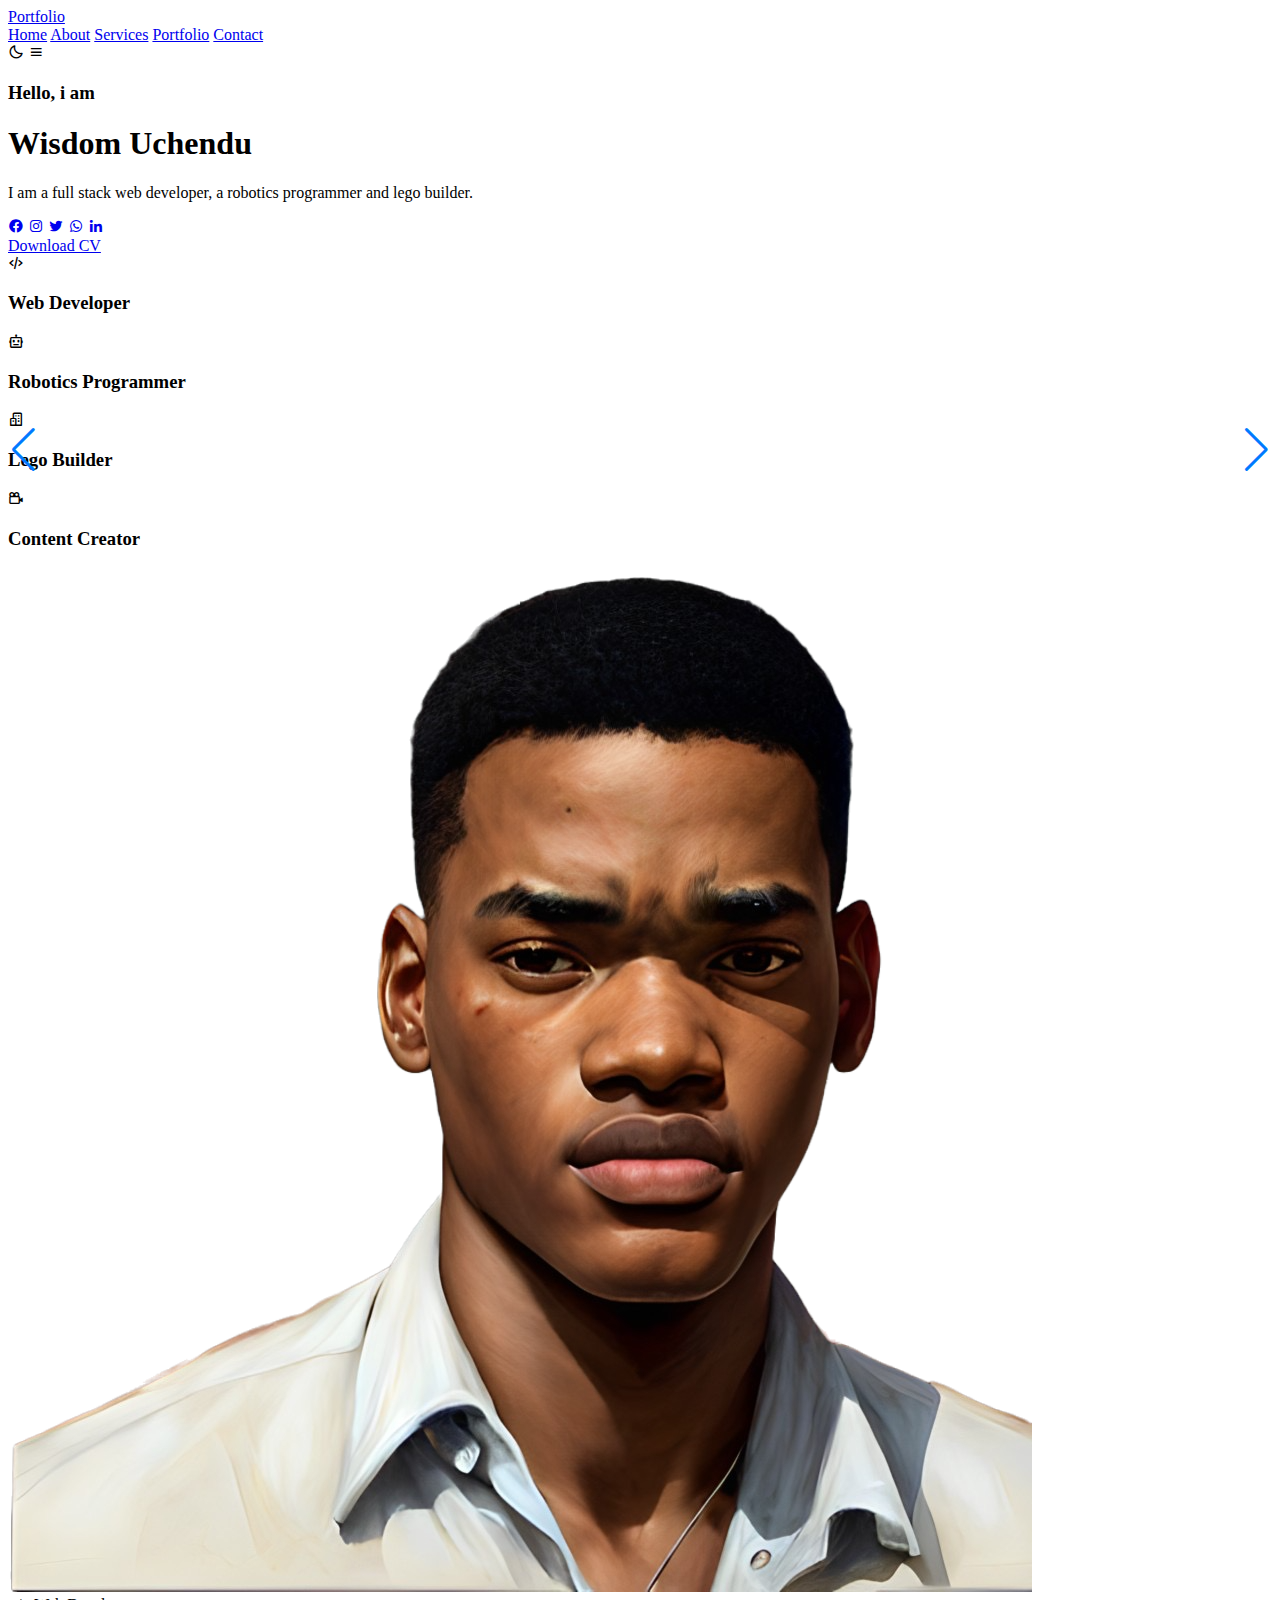
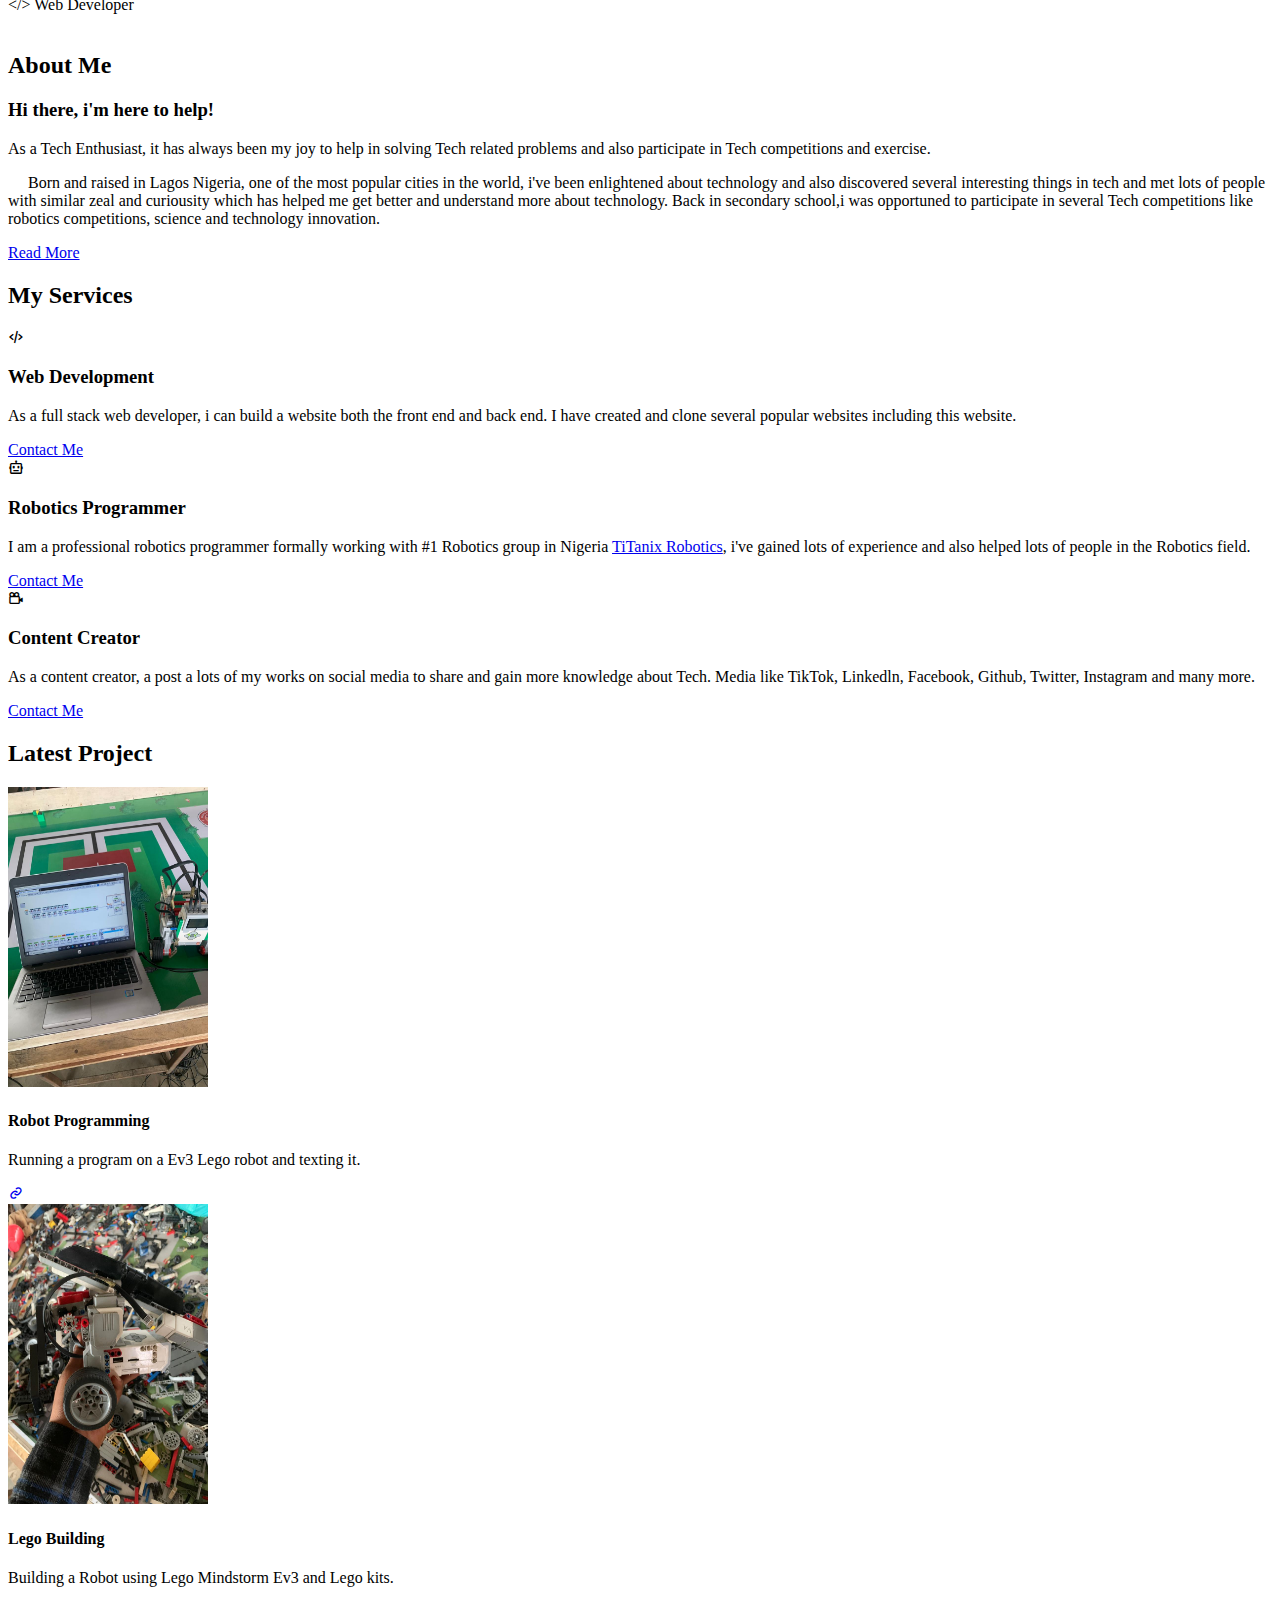
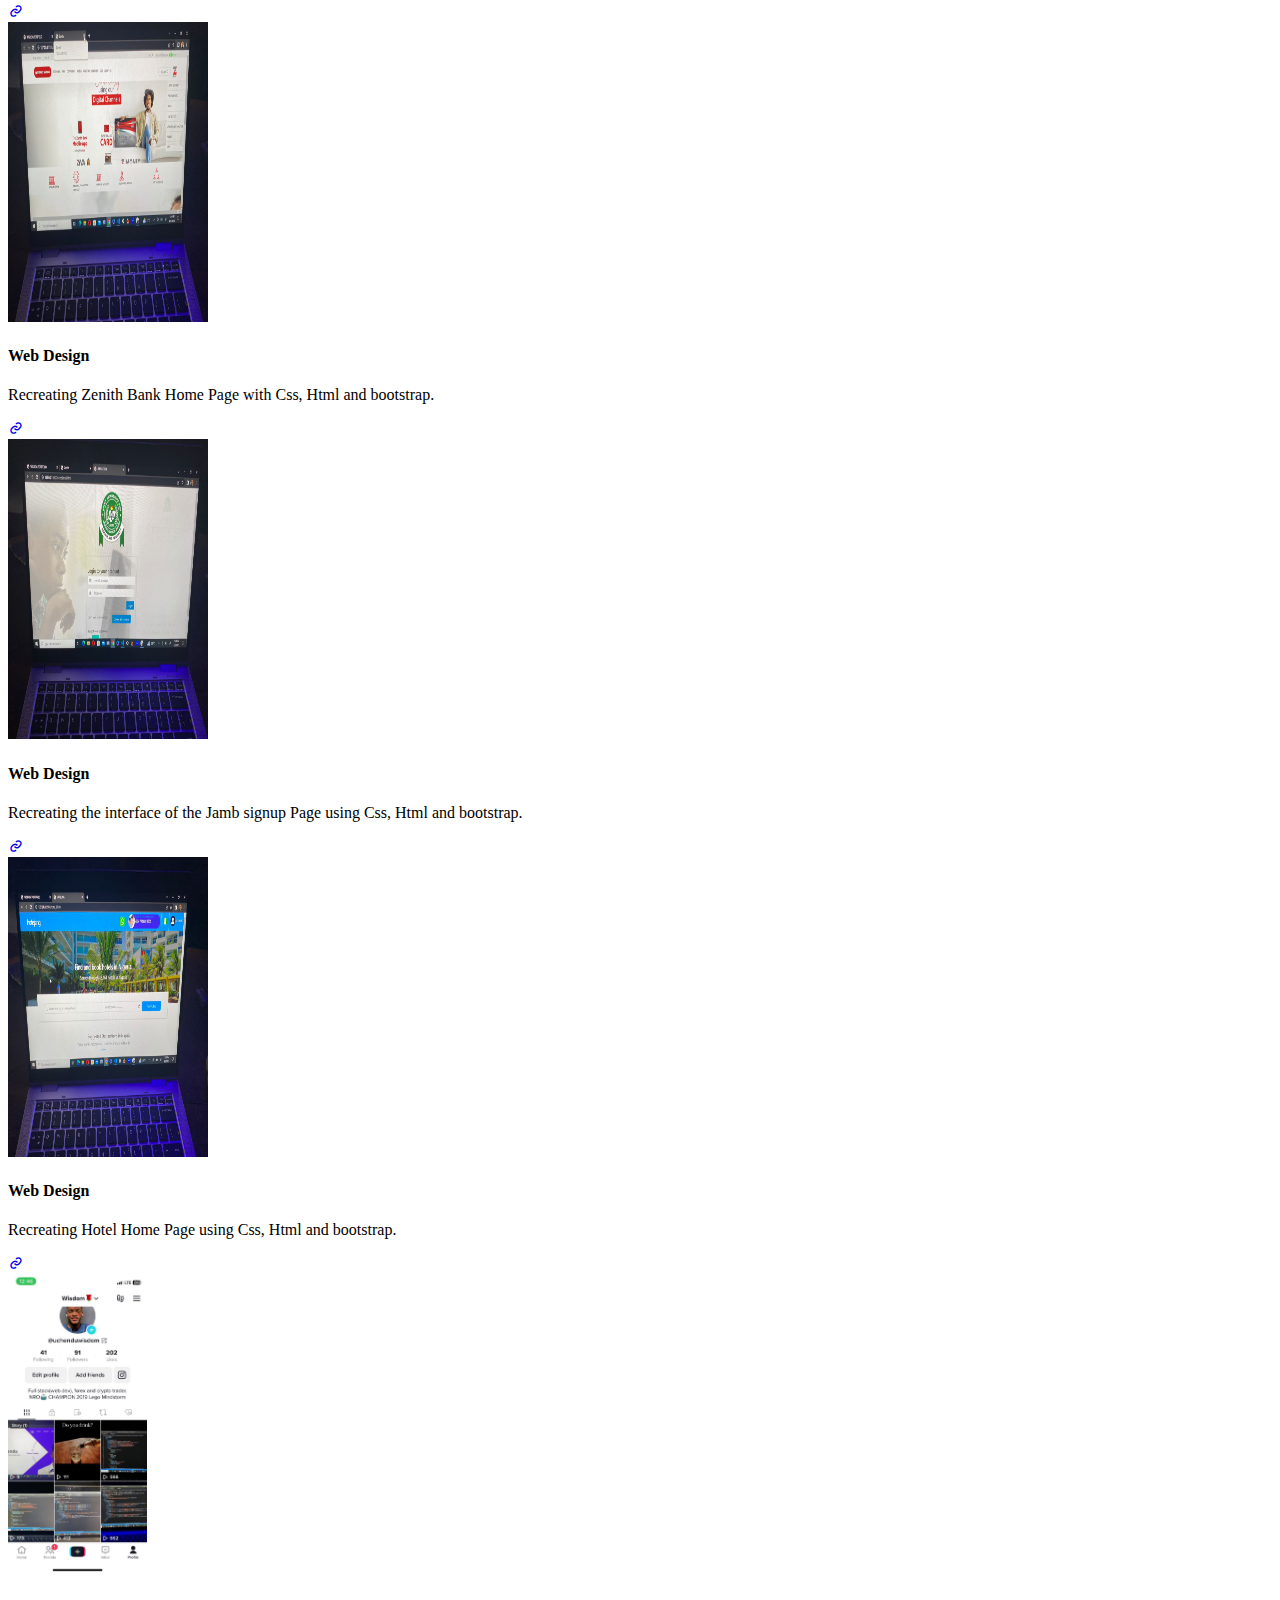
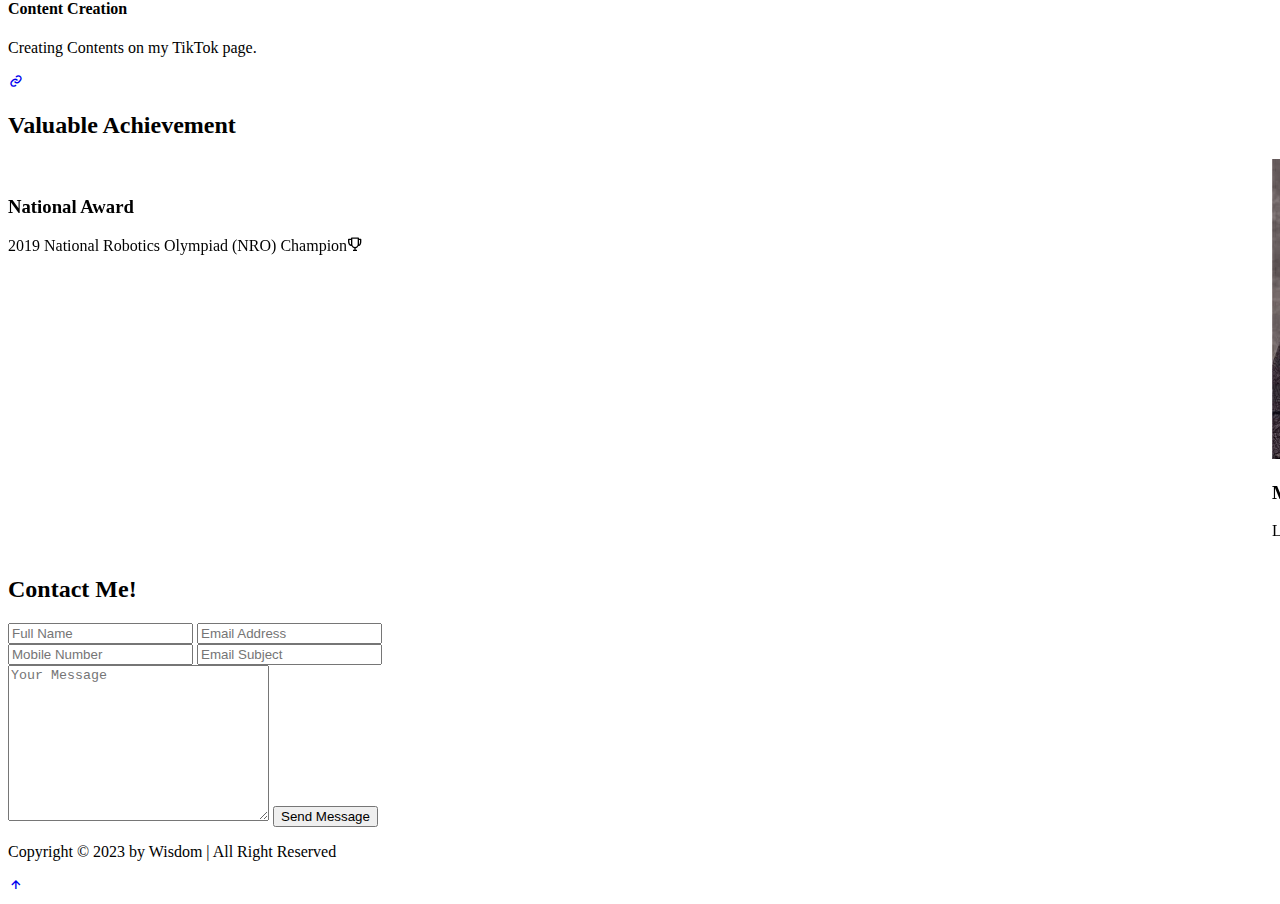
==== commit 9be75481: "Add files via upload" ====
--- a/index.html
+++ b/index.html
@@ -5,8 +5,6 @@
     <meta http-equiv="X-UA-Compatible" content="IE=edge">
     <meta name="viewport" content="width=device-width, initial-scale=1.0">
     <title>WISDOM PORTFOLIO</title>
-    <!-- <link rel="stylesheet" href="bootstrap/css/bootstrap.css">
-    <link rel="stylesheet" href="bootstrap/css/bootstrap.min.css"> -->
     <link rel="stylesheet" href="https://cdn.jsdelivr.net/npm/swiper@11/swiper-bundle.min.css"/>
     <link rel="icon" type="image/png" href="Wimage.jpg">
     <link rel="stylesheet" href="all.css">
@@ -19,7 +17,7 @@
 <body>
     <div id="wrapper">
         <header class="header" id="header">
-            <a href="" class="logo">Portfolio</a>
+            <a href="#" class="logo">Portfolio</a>
             <nav class="navbar">
                 
                     <a class=" active" href="#home">Home</a>
@@ -53,7 +51,7 @@
                         <a href="https://www.linkedin.com/in/wisdom-uchendu-907a48246/" target="xfj"><i class='bx bxl-linkedin'></i></i></a>
                     </div>
     
-                    <a href="#" class="btn">Download CV</a>
+                    <a href="Wisdom_cv_pdf.pdf" download class="btn">Download CV</a>
                 </div>
     
                 <div class="profession-container">
@@ -84,28 +82,33 @@
                 <div class="home-img">
                     <img src="Myproject(2).png" alt="">
                 </div>
-            </section>
+                
+            </section>
+            <div class="work-text">
+                <span class="text sec-text"></span>
+            </div>
+           
             <!----------------------- ABOUT --------------->
             <!----------------------- ABOUT --------------->
             <section class="about secs" id="about">
                 <div class="about-img">
-                    <img src="" alt="">
+                    <img src="Myproject(1).png" alt="">
                 </div>
                 
                 <div class="about-content">
                     <h2 class="heading">About <span>Me</span></h2>
                     <h3>Hi there, i'm here to help!</h3>
                     <p>As a Tech Enthusiast, it has always been my joy to help in solving Tech related problems
-                    and also participate in Tech competitions and exercise.
-                    <p style="text-indent: 20px; margin: 0;">Born and raised in Lagos Nigeria, one of the most popular cities
-                    in the world, i've been enlightened about technology and also discovered several interesting things
-                    in tech and met lots of people with similar zeal and curiousity which has helped me get better and understand
-                    more about technology.
-                    Back in secondary school,i was opportuned to participate in several Tech competitions like robotics competitions, science and technology
-                    innovation.
+                       and also participate in Tech competitions and exercise.
+                        <p style="text-indent: 20px; margin: 0;">Born and raised in Lagos Nigeria, one of the most popular cities
+                        in the world, i've been enlightened about technology and also discovered several interesting things
+                        in tech and met lots of people with similar zeal and curiousity which has helped me get better and understand
+                        more about technology.
+                        Back in secondary school,i was opportuned to participate in several Tech competitions like robotics competitions, science and technology
+                        innovation.
+                        </p>
                     </p>
-                </p>
-                    <a href="#" class="btn">Read More</a>     
+                    <a href="readmore.html" class="btn">Read More</a>     
                 </div>
             </section>
             <!-- SERVICES -->
@@ -120,7 +123,7 @@
                         <p>As a full stack web developer, i can build a website both the front end and
                         back end. I have created and clone several popular websites including this website.
                         </p>
-                        <a href="#" class="btn">Read More</a>
+                        <a href="#contact" class="btn">Contact Me</a>
                     </div>
                     <div class="services-box">
                         <i class='bx bx-bot'></i>
@@ -129,7 +132,7 @@
                          Nigeria <a href="#">TiTanix Robotics</a>, i've gained lots of experience and also helped lots
                          of people in the Robotics field.
                         </p>
-                        <a href="#" class="btn">Read More</a>
+                        <a href="#contact" class="btn">Contact Me</a>
                     </div>
                     
                     <div class="services-box">
@@ -138,7 +141,7 @@
                         <p>As a content creator, a post a lots of my works on social media to share and gain
                         more knowledge about Tech. Media like TikTok, Linkedln, Facebook, Github, Twitter, Instagram and many more.
                         </p>
-                        <a href="#" class="btn">Read More</a>
+                        <a href="#contact" class="btn">Contact Me</a>
                     </div>
                 </div>
             </section>
@@ -180,9 +183,9 @@
                         <img src="web-jamb.jpg" height="300" width="200" alt="">
                         <div class="portfolio-layer">
                             <h4>Web Design</h4>
-                            <p>Recreating Jamb signup Page using Css, Html and bootstrap.
-                            </p>
-                            <a href="#"><i class='bx bx-link'></i></a>
+                            <p>Recreating the interface of the Jamb signup Page using Css, Html and bootstrap.
+                            </p>
+                            <a href="https://wisdom19wisdom.github.io/Jamb-signup-cloning/index.html"><i class='bx bx-link'></i></a>
                         </div>
                     </div>
                     <div class="portfolio-box">
@@ -239,16 +242,17 @@
             <section class="contact" id="contact">
                 <h2 class="heading">Contact <span>Me!</span></h2>
 
-                <form onsubmit="sendEmail(); reset(); return false;">
+                <form action="https://api.web3forms.com/submit" method="POST">
+                    <input type="hidden" name="access_key" value="d1f092ba-a573-49d9-8448-f40efa7a2d2b">
                     <div class="input-box">
-                        <input type="text" id="name" placeholder="Full Name">
-                        <input type="email" id="email" placeholder="Email Address">
+                        <input type="text" name="name" id="name" placeholder="Full Name">
+                        <input type="email" name="email" id="email" placeholder="Email Address">
                     </div>
                     <div class="input-box">
-                        <input type="text" id="phone" placeholder="Mobile Number">
-                        <input type="text" id="subject" placeholder="Email Subject">
-                    </div>
-                    <textarea name="" id="" cols="30" rows="10" placeholder="Your Message"></textarea>
+                        <input type="text" name="phone"  id="phone" placeholder="Mobile Number">
+                        <input type="text" name="subject" id="subject" placeholder="Email Subject">
+                    </div>
+                    <textarea name="message" id="" cols="30" rows="10" placeholder="Your Message"></textarea>
                     <input type="submit" value="Send Message" class="btn">
                 </form>
             </section>
@@ -263,8 +267,29 @@
     </div>
 
     <!-- scroll reveal -->
-    <script src="https://smtpjs.com/v3/smtp.js"></script>
+    <!-- <script src="https://smtpjs.com/v3/smtp.js"></script> -->
     <script>
+        const text = document.querySelector('.sec-text');
+
+        const textLoad = () => {
+            setTimeout(() => {
+                text.textContent = "</> Web Developer";
+            }, 0);
+            setTimeout(() => {
+                text.textContent = "🤖Robotics Programmer";
+            }, 4000);
+            setTimeout(() => {
+                text.textContent = "🎥Content Creator";
+            }, 8000);
+            setTimeout(() => {
+                text.textContent = "🏢Lego Builder";
+            }, 12000);
+        }
+
+        textLoad();
+        setInterval(textLoad, 16000);
+    </script>
+    <!-- <script>
             function sendEmail(){
             Email.send({
                 Host : "smtp.gmail.com",
@@ -278,13 +303,12 @@
                 message => alert(message)
             );
         }
-    </script>
+    </script> -->
     <script src="https://unpkg.com/scrollreveal"></script>
 
 
     <script src="https://cdn.jsdelivr.net/npm/swiper@11/swiper-bundle.min.js"></script>
     <script src="portfolio.js"></script>
-    <!-- <script type="text/javascript" src="assets/javascript/portfolio2.js"></script> -->
 
 </body>
 </html> 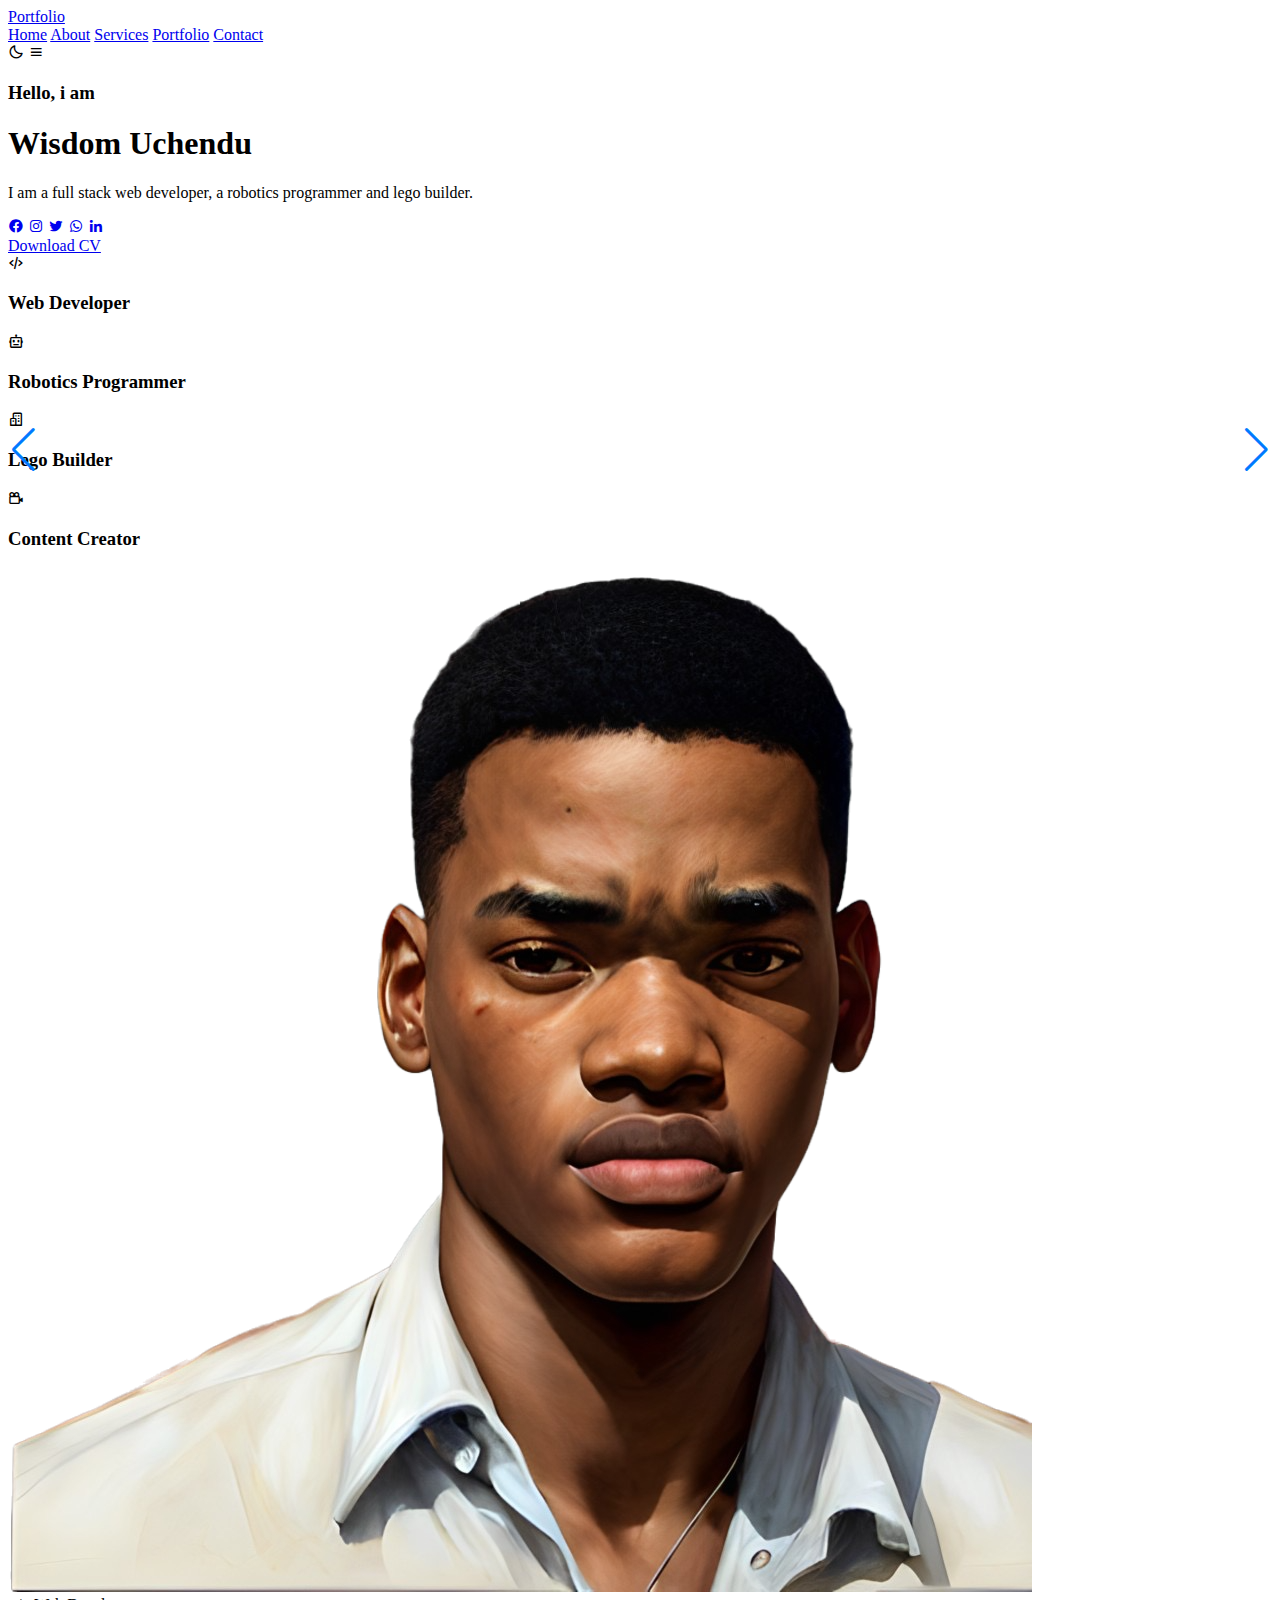
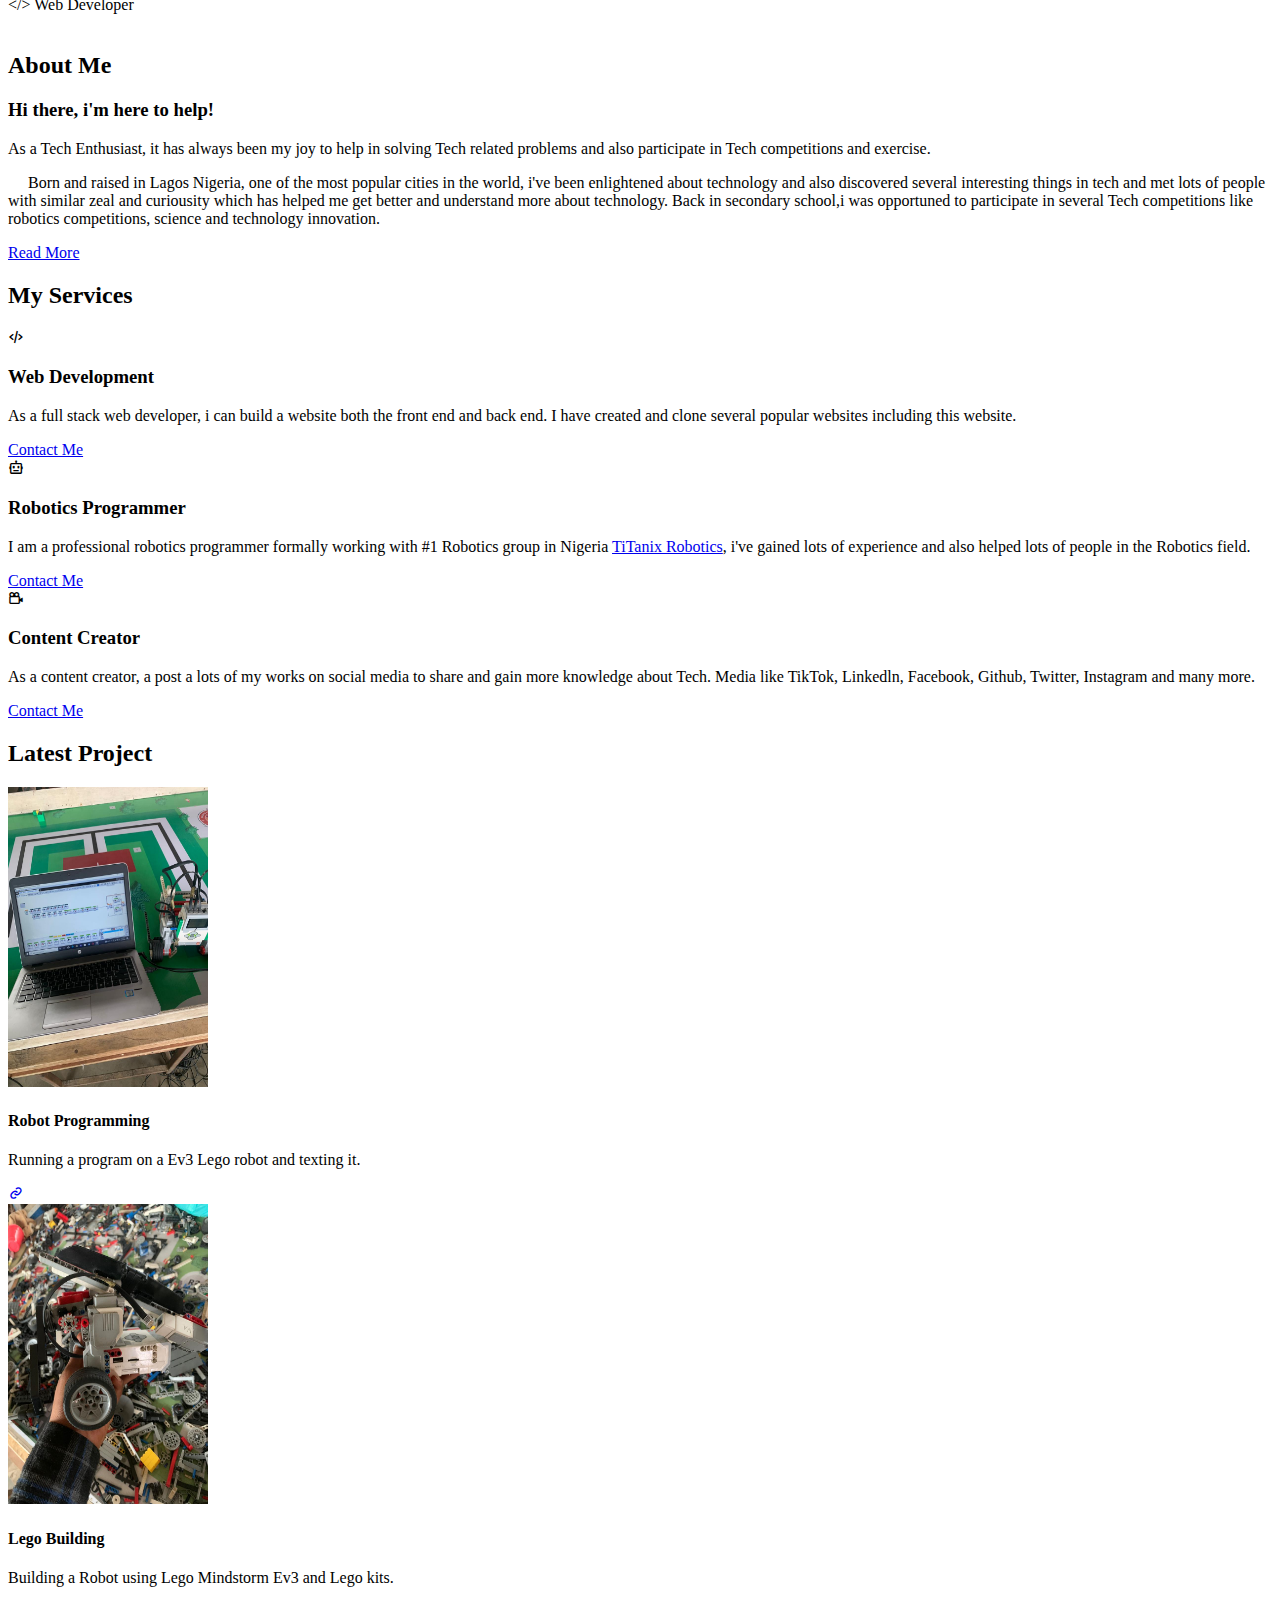
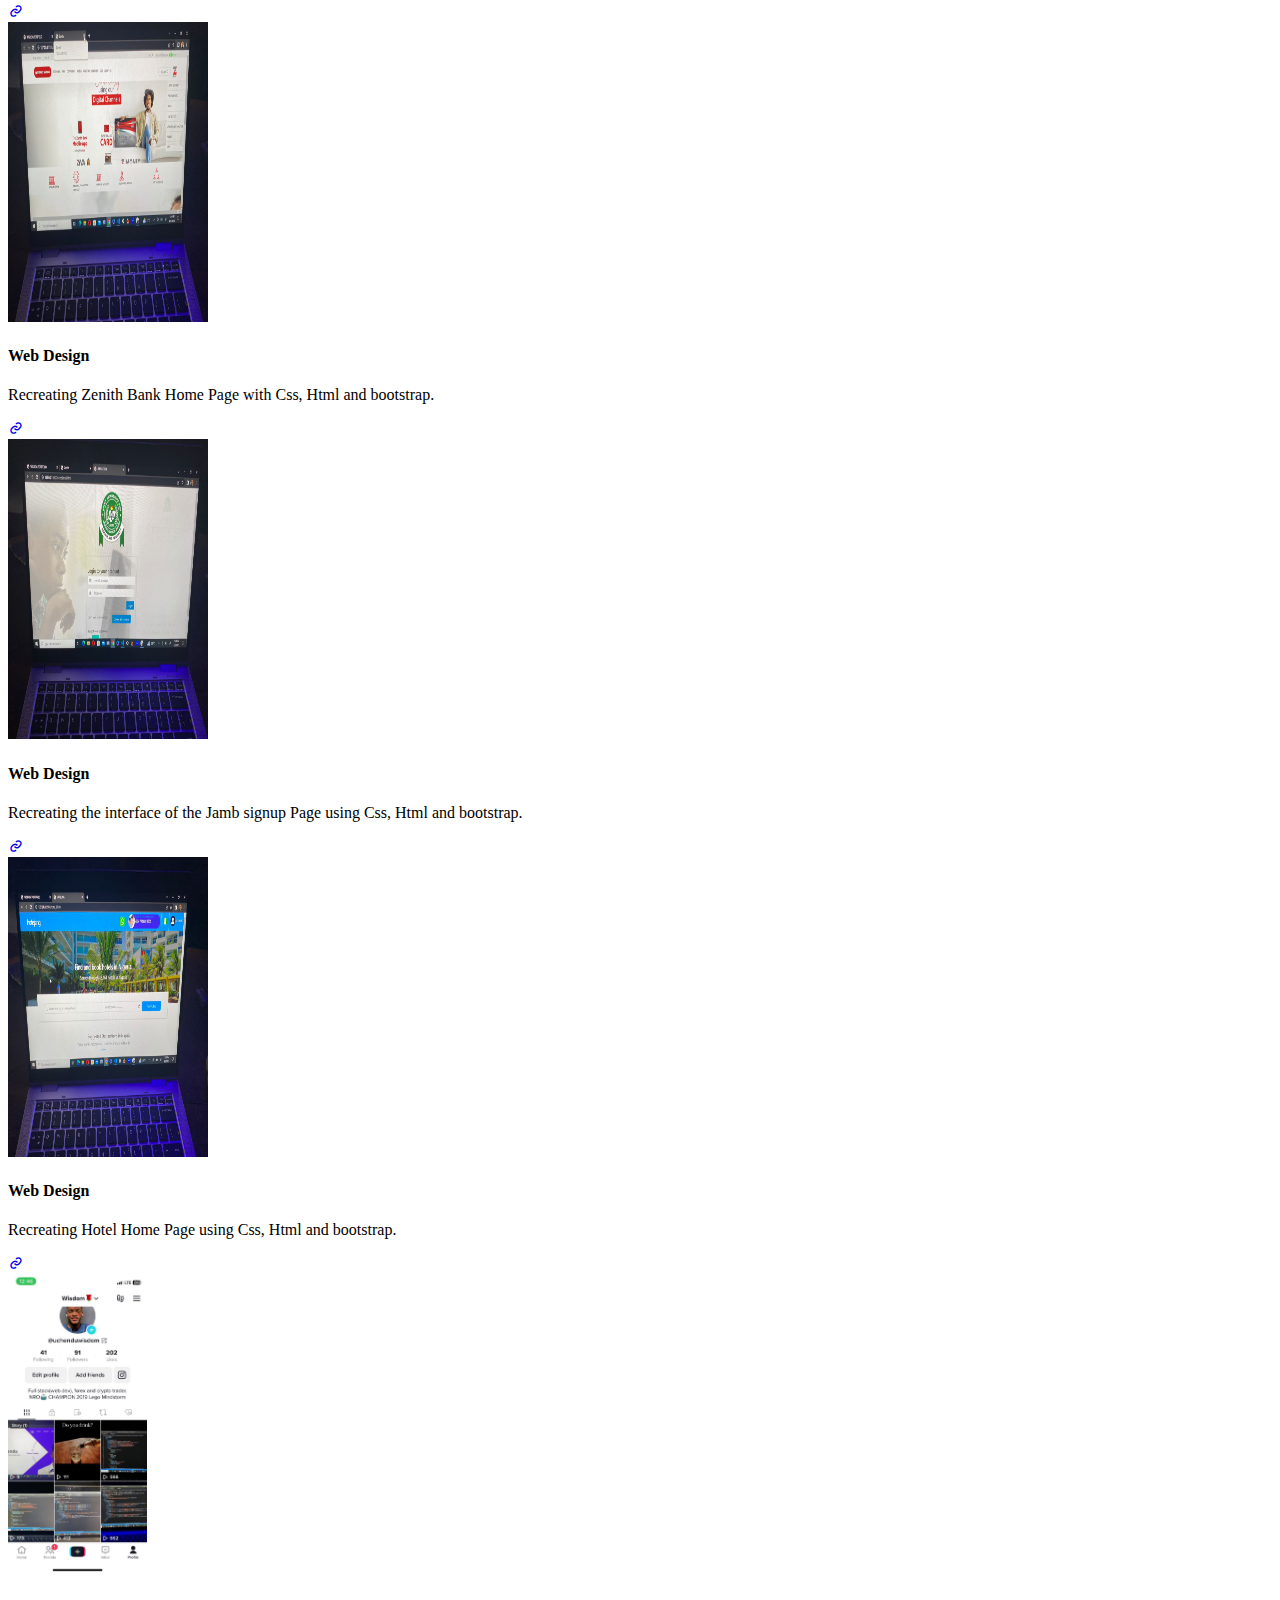
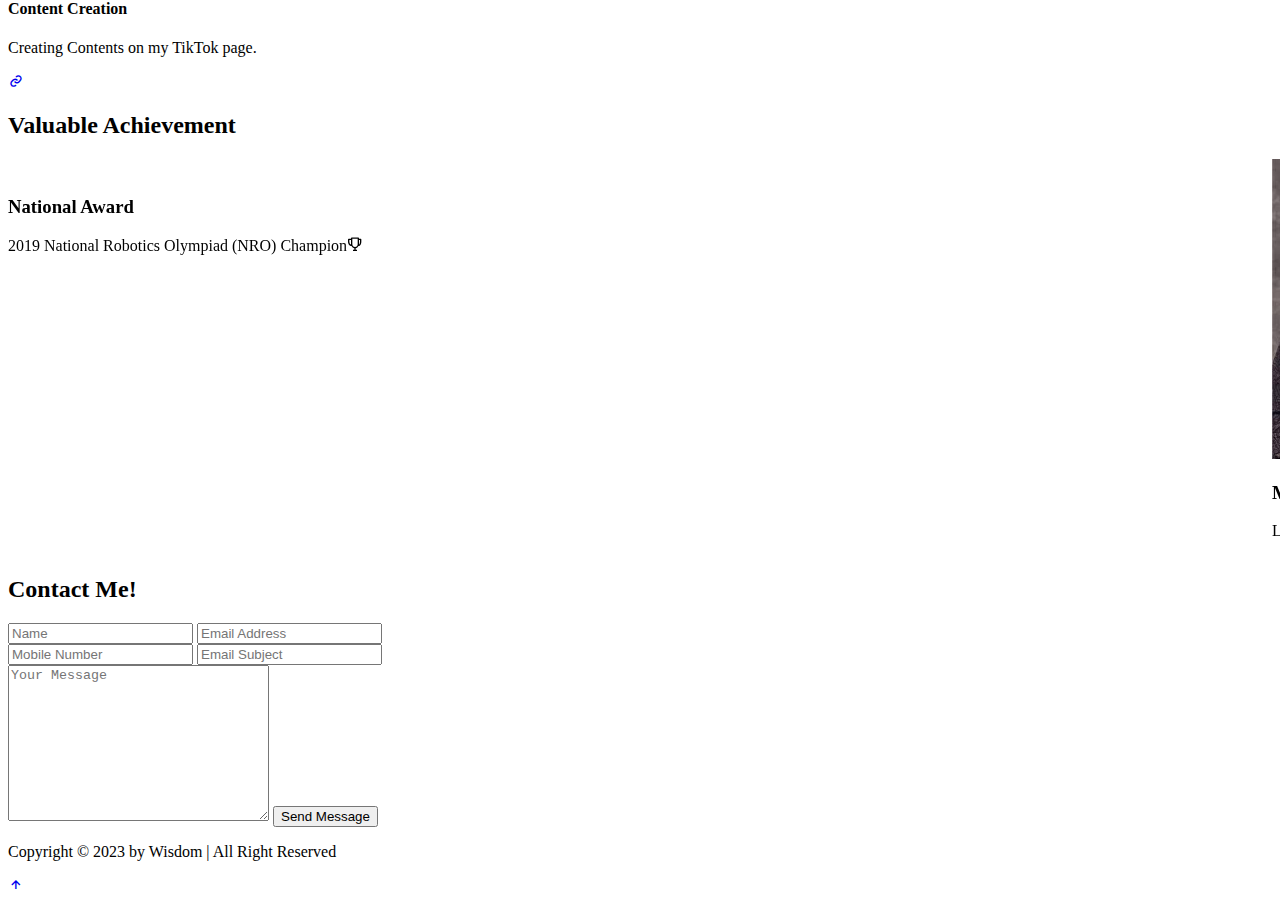
==== commit ce1d6a04: "Add files via upload" ====
--- a/index.html
+++ b/index.html
@@ -51,7 +51,7 @@
                         <a href="https://www.linkedin.com/in/wisdom-uchendu-907a48246/" target="xfj"><i class='bx bxl-linkedin'></i></i></a>
                     </div>
     
-                    <a href="Wisdom_cv_pdf.pdf" download class="btn">Download CV</a>
+                    <a href="Wisdom_cv.pdf" download class="btn">Download CV</a>
                 </div>
     
                 <div class="profession-container">
@@ -242,17 +242,22 @@
             <section class="contact" id="contact">
                 <h2 class="heading">Contact <span>Me!</span></h2>
 
-                <form action="https://api.web3forms.com/submit" method="POST">
+                <form id="form" action="https://api.web3forms.com/submit" method="POST">
                     <input type="hidden" name="access_key" value="d1f092ba-a573-49d9-8448-f40efa7a2d2b">
                     <div class="input-box">
-                        <input type="text" name="name" id="name" placeholder="Full Name">
-                        <input type="email" name="email" id="email" placeholder="Email Address">
+                        <input type="text" name="name" id="name" placeholder="Name" 
+                        required oninvalid="this.setCustomValidity('Please enter your name')" oninput="this.setCustomValidity('')">
+                        <input type="email" name="email" id="email" placeholder="Email Address"
+                        required oninvalid="this.setCustomValidity('Please enter your email')" oninput="this.setCustomValidity('')">
                     </div>
                     <div class="input-box">
-                        <input type="text" name="phone"  id="phone" placeholder="Mobile Number">
-                        <input type="text" name="subject" id="subject" placeholder="Email Subject">
-                    </div>
-                    <textarea name="message" id="" cols="30" rows="10" placeholder="Your Message"></textarea>
+                        <input type="tel" name="phone"  id="phone" placeholder="Mobile Number"
+                        required oninvalid="this.setCustomValidity('Please enter your number')" oninput="this.setCustomValidity('')">
+                        <input type="text" name="subject" id="subject" placeholder="Email Subject"
+                        required oninvalid="this.setCustomValidity('Please enter your subject')" oninput="this.setCustomValidity('')">
+                    </div>
+                    <textarea name="message" id="message" cols="30" rows="10" placeholder="Your Message"
+                    required oninvalid="this.setCustomValidity('Please enter your message')" oninput="this.setCustomValidity('')"></textarea>
                     <input type="submit" value="Send Message" class="btn">
                 </form>
             </section>
@@ -266,8 +271,6 @@
         </footer>
     </div>
 
-    <!-- scroll reveal -->
-    <!-- <script src="https://smtpjs.com/v3/smtp.js"></script> -->
     <script>
         const text = document.querySelector('.sec-text');
 
@@ -289,21 +292,6 @@
         textLoad();
         setInterval(textLoad, 16000);
     </script>
-    <!-- <script>
-            function sendEmail(){
-            Email.send({
-                Host : "smtp.gmail.com",
-                Username : "wisdomuchendu49@gmail.com",
-                Password : "qwwmsiatynapcegk",
-                To : 'wisdomuchendu49@gmail.com',
-                From : document.getElementById("email").value,
-                Subject : document.getElementById("subject").value,
-                Body : "And this is the body"
-            }).then(
-                message => alert(message)
-            );
-        }
-    </script> -->
     <script src="https://unpkg.com/scrollreveal"></script>
 
 
